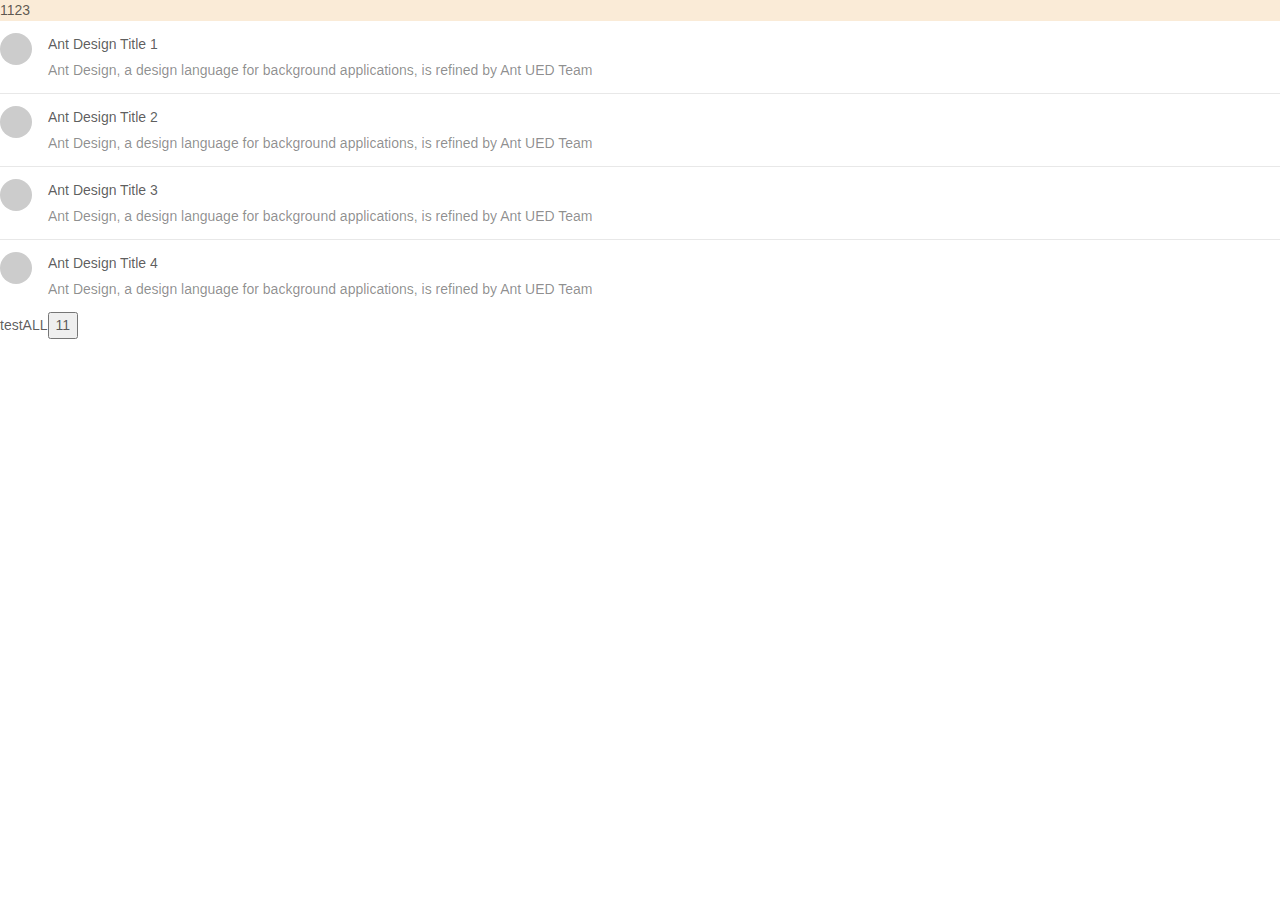
==== index.html @ 48933965 "test" ====
<!doctype html><html lang="en"><head><meta charset="utf-8"><meta name="viewport" content="width=device-width,initial-scale=1,shrink-to-fit=no"><meta name="theme-color" content="#000000"><link rel="manifest" href="/manifest.json"><link rel="shortcut icon" href="/favicon.ico"><title>React App</title><link href="/static/css/main.332f586c.css" rel="stylesheet"></head><body><noscript>You need to enable JavaScript to run this app.</noscript><div id="root"></div><script type="text/javascript" src="/static/js/main.25bb0b72.js"></script></body></html>
---- static/css/main.332f586c.css ----
body{margin:0;padding:0;font-family:sans-serif}@font-face{font-family:Chinese Quote;src:local("PingFang SC"),local("SimSun");unicode-range:u+2018,u+2019,u+201c,u+201d}body,html{width:100%;height:100%}input::-ms-clear,input::-ms-reveal{display:none}*,:after,:before{-webkit-box-sizing:border-box;box-sizing:border-box}html{font-family:sans-serif;line-height:1.15;-webkit-text-size-adjust:100%;-ms-text-size-adjust:100%;-ms-overflow-style:scrollbar;-webkit-tap-highlight-color:rgba(0,0,0,0)}@-ms-viewport{width:device-width}article,aside,dialog,figcaption,figure,footer,header,hgroup,main,nav,section{display:block}body{margin:0;font-family:Chinese Quote,-apple-system,BlinkMacSystemFont,Segoe UI,PingFang SC,Hiragino Sans GB,Microsoft YaHei,Helvetica Neue,Helvetica,Arial,sans-serif;font-size:14px;font-variant:tabular-nums;line-height:1.5;color:rgba(0,0,0,.65);background-color:#fff}[tabindex="-1"]:focus{outline:none!important}hr{-webkit-box-sizing:content-box;box-sizing:content-box;height:0;overflow:visible}h1,h2,h3,h4,h5,h6{margin-top:0;margin-bottom:.5em;color:rgba(0,0,0,.85);font-weight:500}p{margin-top:0;margin-bottom:1em}abbr[data-original-title],abbr[title]{text-decoration:underline;-webkit-text-decoration:underline dotted;text-decoration:underline dotted;cursor:help;border-bottom:0}address{margin-bottom:1em;font-style:normal;line-height:inherit}input[type=number],input[type=password],input[type=text],textarea{-webkit-appearance:none}dl,ol,ul{margin-top:0;margin-bottom:1em}ol ol,ol ul,ul ol,ul ul{margin-bottom:0}dt{font-weight:500}dd{margin-bottom:.5em;margin-left:0}blockquote{margin:0 0 1em}dfn{font-style:italic}b,strong{font-weight:bolder}small{font-size:80%}sub,sup{position:relative;font-size:75%;line-height:0;vertical-align:baseline}sub{bottom:-.25em}sup{top:-.5em}a{color:#1890ff;background-color:transparent;text-decoration:none;outline:none;cursor:pointer;-webkit-transition:color .3s;-o-transition:color .3s;transition:color .3s;-webkit-text-decoration-skip:objects}a:focus{text-decoration:underline;-webkit-text-decoration-skip:ink;text-decoration-skip:ink}a:hover{color:#40a9ff}a:active{color:#096dd9}a:active,a:hover{outline:0;text-decoration:none}a[disabled]{color:rgba(0,0,0,.25);cursor:not-allowed;pointer-events:none}code,kbd,pre,samp{font-family:SFMono-Regular,Consolas,Liberation Mono,Menlo,Courier,monospace;font-size:1em}pre{margin-top:0;margin-bottom:1em;overflow:auto}figure{margin:0 0 1em}img{vertical-align:middle;border-style:none}svg:not(:root){overflow:hidden}[role=button],a,area,button,input:not([type=range]),label,select,summary,textarea{-ms-touch-action:manipulation;touch-action:manipulation}table{border-collapse:collapse}caption{padding-top:.75em;padding-bottom:.3em;color:rgba(0,0,0,.45);text-align:left;caption-side:bottom}th{text-align:inherit}button,input,optgroup,select,textarea{margin:0;font-family:inherit;font-size:inherit;line-height:inherit;color:inherit}button,input{overflow:visible}button,select{text-transform:none}[type=reset],[type=submit],button,html [type=button]{-webkit-appearance:button}[type=button]::-moz-focus-inner,[type=reset]::-moz-focus-inner,[type=submit]::-moz-focus-inner,button::-moz-focus-inner{padding:0;border-style:none}input[type=checkbox],input[type=radio]{-webkit-box-sizing:border-box;box-sizing:border-box;padding:0}input[type=date],input[type=datetime-local],input[type=month],input[type=time]{-webkit-appearance:listbox}textarea{overflow:auto;resize:vertical}fieldset{min-width:0;padding:0;margin:0;border:0}legend{display:block;width:100%;max-width:100%;padding:0;margin-bottom:.5em;font-size:1.5em;line-height:inherit;color:inherit;white-space:normal}progress{vertical-align:baseline}[type=number]::-webkit-inner-spin-button,[type=number]::-webkit-outer-spin-button{height:auto}[type=search]{outline-offset:-2px;-webkit-appearance:none}[type=search]::-webkit-search-cancel-button,[type=search]::-webkit-search-decoration{-webkit-appearance:none}::-webkit-file-upload-button{font:inherit;-webkit-appearance:button}output{display:inline-block}summary{display:list-item}template{display:none}[hidden]{display:none!important}mark{padding:.2em;background-color:#feffe6}::-moz-selection{background:#1890ff;color:#fff}::selection{background:#1890ff;color:#fff}.clearfix{zoom:1}.clearfix:after,.clearfix:before{content:"";display:table}.clearfix:after{clear:both}.anticon{display:inline-block;font-style:normal;vertical-align:-.125em;text-align:center;text-transform:none;line-height:1;text-rendering:optimizeLegibility;-webkit-font-smoothing:antialiased;-moz-osx-font-smoothing:grayscale}.anticon svg{display:block}.anticon:before{display:none}.anticon .anticon-icon{display:block}.anticon-spin,.anticon-spin:before{display:inline-block;-webkit-animation:loadingCircle 1s infinite linear;animation:loadingCircle 1s infinite linear}.fade-appear,.fade-enter,.fade-leave{-webkit-animation-duration:.2s;animation-duration:.2s;-webkit-animation-fill-mode:both;animation-fill-mode:both;-webkit-animation-play-state:paused;animation-play-state:paused}.fade-appear.fade-appear-active,.fade-enter.fade-enter-active{-webkit-animation-name:antFadeIn;animation-name:antFadeIn;-webkit-animation-play-state:running;animation-play-state:running}.fade-leave.fade-leave-active{-webkit-animation-name:antFadeOut;animation-name:antFadeOut;-webkit-animation-play-state:running;animation-play-state:running;pointer-events:none}.fade-appear,.fade-enter{opacity:0}.fade-appear,.fade-enter,.fade-leave{-webkit-animation-timing-function:linear;animation-timing-function:linear}@-webkit-keyframes antFadeIn{0%{opacity:0}to{opacity:1}}@keyframes antFadeIn{0%{opacity:0}to{opacity:1}}@-webkit-keyframes antFadeOut{0%{opacity:1}to{opacity:0}}@keyframes antFadeOut{0%{opacity:1}to{opacity:0}}.move-up-appear,.move-up-enter,.move-up-leave{-webkit-animation-duration:.2s;animation-duration:.2s;-webkit-animation-fill-mode:both;animation-fill-mode:both;-webkit-animation-play-state:paused;animation-play-state:paused}.move-up-appear.move-up-appear-active,.move-up-enter.move-up-enter-active{-webkit-animation-name:antMoveUpIn;animation-name:antMoveUpIn;-webkit-animation-play-state:running;animation-play-state:running}.move-up-leave.move-up-leave-active{-webkit-animation-name:antMoveUpOut;animation-name:antMoveUpOut;-webkit-animation-play-state:running;animation-play-state:running;pointer-events:none}.move-up-appear,.move-up-enter{opacity:0;-webkit-animation-timing-function:cubic-bezier(.08,.82,.17,1);animation-timing-function:cubic-bezier(.08,.82,.17,1)}.move-up-leave{-webkit-animation-timing-function:cubic-bezier(.6,.04,.98,.34);animation-timing-function:cubic-bezier(.6,.04,.98,.34)}.move-down-appear,.move-down-enter,.move-down-leave{-webkit-animation-duration:.2s;animation-duration:.2s;-webkit-animation-fill-mode:both;animation-fill-mode:both;-webkit-animation-play-state:paused;animation-play-state:paused}.move-down-appear.move-down-appear-active,.move-down-enter.move-down-enter-active{-webkit-animation-name:antMoveDownIn;animation-name:antMoveDownIn;-webkit-animation-play-state:running;animation-play-state:running}.move-down-leave.move-down-leave-active{-webkit-animation-name:antMoveDownOut;animation-name:antMoveDownOut;-webkit-animation-play-state:running;animation-play-state:running;pointer-events:none}.move-down-appear,.move-down-enter{opacity:0;-webkit-animation-timing-function:cubic-bezier(.08,.82,.17,1);animation-timing-function:cubic-bezier(.08,.82,.17,1)}.move-down-leave{-webkit-animation-timing-function:cubic-bezier(.6,.04,.98,.34);animation-timing-function:cubic-bezier(.6,.04,.98,.34)}.move-left-appear,.move-left-enter,.move-left-leave{-webkit-animation-duration:.2s;animation-duration:.2s;-webkit-animation-fill-mode:both;animation-fill-mode:both;-webkit-animation-play-state:paused;animation-play-state:paused}.move-left-appear.move-left-appear-active,.move-left-enter.move-left-enter-active{-webkit-animation-name:antMoveLeftIn;animation-name:antMoveLeftIn;-webkit-animation-play-state:running;animation-play-state:running}.move-left-leave.move-left-leave-active{-webkit-animation-name:antMoveLeftOut;animation-name:antMoveLeftOut;-webkit-animation-play-state:running;animation-play-state:running;pointer-events:none}.move-left-appear,.move-left-enter{opacity:0;-webkit-animation-timing-function:cubic-bezier(.08,.82,.17,1);animation-timing-function:cubic-bezier(.08,.82,.17,1)}.move-left-leave{-webkit-animation-timing-function:cubic-bezier(.6,.04,.98,.34);animation-timing-function:cubic-bezier(.6,.04,.98,.34)}.move-right-appear,.move-right-enter,.move-right-leave{-webkit-animation-duration:.2s;animation-duration:.2s;-webkit-animation-fill-mode:both;animation-fill-mode:both;-webkit-animation-play-state:paused;animation-play-state:paused}.move-right-appear.move-right-appear-active,.move-right-enter.move-right-enter-active{-webkit-animation-name:antMoveRightIn;animation-name:antMoveRightIn;-webkit-animation-play-state:running;animation-play-state:running}.move-right-leave.move-right-leave-active{-webkit-animation-name:antMoveRightOut;animation-name:antMoveRightOut;-webkit-animation-play-state:running;animation-play-state:running;pointer-events:none}.move-right-appear,.move-right-enter{opacity:0;-webkit-animation-timing-function:cubic-bezier(.08,.82,.17,1);animation-timing-function:cubic-bezier(.08,.82,.17,1)}.move-right-leave{-webkit-animation-timing-function:cubic-bezier(.6,.04,.98,.34);animation-timing-function:cubic-bezier(.6,.04,.98,.34)}@-webkit-keyframes antMoveDownIn{0%{-webkit-transform-origin:0 0;transform-origin:0 0;-webkit-transform:translateY(100%);transform:translateY(100%);opacity:0}to{-webkit-transform-origin:0 0;transform-origin:0 0;-webkit-transform:translateY(0);transform:translateY(0);opacity:1}}@keyframes antMoveDownIn{0%{-webkit-transform-origin:0 0;transform-origin:0 0;-webkit-transform:translateY(100%);transform:translateY(100%);opacity:0}to{-webkit-transform-origin:0 0;transform-origin:0 0;-webkit-transform:translateY(0);transform:translateY(0);opacity:1}}@-webkit-keyframes antMoveDownOut{0%{-webkit-transform-origin:0 0;transform-origin:0 0;-webkit-transform:translateY(0);transform:translateY(0);opacity:1}to{-webkit-transform-origin:0 0;transform-origin:0 0;-webkit-transform:translateY(100%);transform:translateY(100%);opacity:0}}@keyframes antMoveDownOut{0%{-webkit-transform-origin:0 0;transform-origin:0 0;-webkit-transform:translateY(0);transform:translateY(0);opacity:1}to{-webkit-transform-origin:0 0;transform-origin:0 0;-webkit-transform:translateY(100%);transform:translateY(100%);opacity:0}}@-webkit-keyframes antMoveLeftIn{0%{-webkit-transform-origin:0 0;transform-origin:0 0;-webkit-transform:translateX(-100%);transform:translateX(-100%);opacity:0}to{-webkit-transform-origin:0 0;transform-origin:0 0;-webkit-transform:translateX(0);transform:translateX(0);opacity:1}}@keyframes antMoveLeftIn{0%{-webkit-transform-origin:0 0;transform-origin:0 0;-webkit-transform:translateX(-100%);transform:translateX(-100%);opacity:0}to{-webkit-transform-origin:0 0;transform-origin:0 0;-webkit-transform:translateX(0);transform:translateX(0);opacity:1}}@-webkit-keyframes antMoveLeftOut{0%{-webkit-transform-origin:0 0;transform-origin:0 0;-webkit-transform:translateX(0);transform:translateX(0);opacity:1}to{-webkit-transform-origin:0 0;transform-origin:0 0;-webkit-transform:translateX(-100%);transform:translateX(-100%);opacity:0}}@keyframes antMoveLeftOut{0%{-webkit-transform-origin:0 0;transform-origin:0 0;-webkit-transform:translateX(0);transform:translateX(0);opacity:1}to{-webkit-transform-origin:0 0;transform-origin:0 0;-webkit-transform:translateX(-100%);transform:translateX(-100%);opacity:0}}@-webkit-keyframes antMoveRightIn{0%{opacity:0;-webkit-transform-origin:0 0;transform-origin:0 0;-webkit-transform:translateX(100%);transform:translateX(100%)}to{opacity:1;-webkit-transform-origin:0 0;transform-origin:0 0;-webkit-transform:translateX(0);transform:translateX(0)}}@keyframes antMoveRightIn{0%{opacity:0;-webkit-transform-origin:0 0;transform-origin:0 0;-webkit-transform:translateX(100%);transform:translateX(100%)}to{opacity:1;-webkit-transform-origin:0 0;transform-origin:0 0;-webkit-transform:translateX(0);transform:translateX(0)}}@-webkit-keyframes antMoveRightOut{0%{-webkit-transform-origin:0 0;transform-origin:0 0;-webkit-transform:translateX(0);transform:translateX(0);opacity:1}to{-webkit-transform-origin:0 0;transform-origin:0 0;-webkit-transform:translateX(100%);transform:translateX(100%);opacity:0}}@keyframes antMoveRightOut{0%{-webkit-transform-origin:0 0;transform-origin:0 0;-webkit-transform:translateX(0);transform:translateX(0);opacity:1}to{-webkit-transform-origin:0 0;transform-origin:0 0;-webkit-transform:translateX(100%);transform:translateX(100%);opacity:0}}@-webkit-keyframes antMoveUpIn{0%{-webkit-transform-origin:0 0;transform-origin:0 0;-webkit-transform:translateY(-100%);transform:translateY(-100%);opacity:0}to{-webkit-transform-origin:0 0;transform-origin:0 0;-webkit-transform:translateY(0);transform:translateY(0);opacity:1}}@keyframes antMoveUpIn{0%{-webkit-transform-origin:0 0;transform-origin:0 0;-webkit-transform:translateY(-100%);transform:translateY(-100%);opacity:0}to{-webkit-transform-origin:0 0;transform-origin:0 0;-webkit-transform:translateY(0);transform:translateY(0);opacity:1}}@-webkit-keyframes antMoveUpOut{0%{-webkit-transform-origin:0 0;transform-origin:0 0;-webkit-transform:translateY(0);transform:translateY(0);opacity:1}to{-webkit-transform-origin:0 0;transform-origin:0 0;-webkit-transform:translateY(-100%);transform:translateY(-100%);opacity:0}}@keyframes antMoveUpOut{0%{-webkit-transform-origin:0 0;transform-origin:0 0;-webkit-transform:translateY(0);transform:translateY(0);opacity:1}to{-webkit-transform-origin:0 0;transform-origin:0 0;-webkit-transform:translateY(-100%);transform:translateY(-100%);opacity:0}}@-webkit-keyframes loadingCircle{to{-webkit-transform:rotate(1turn);transform:rotate(1turn)}}@keyframes loadingCircle{to{-webkit-transform:rotate(1turn);transform:rotate(1turn)}}[ant-click-animating-without-extra-node],[ant-click-animating]{position:relative}.ant-click-animating-node,[ant-click-animating-without-extra-node]:after{content:"";position:absolute;top:-1px;left:-1px;bottom:-1px;right:-1px;border-radius:inherit;border:0 solid #1890ff;opacity:.2;-webkit-animation:fadeEffect 2s cubic-bezier(.08,.82,.17,1),waveEffect .4s cubic-bezier(.08,.82,.17,1);animation:fadeEffect 2s cubic-bezier(.08,.82,.17,1),waveEffect .4s cubic-bezier(.08,.82,.17,1);-webkit-animation-fill-mode:forwards;animation-fill-mode:forwards;display:block;pointer-events:none}@-webkit-keyframes waveEffect{to{top:-6px;left:-6px;bottom:-6px;right:-6px;border-width:6px}}@keyframes waveEffect{to{top:-6px;left:-6px;bottom:-6px;right:-6px;border-width:6px}}@-webkit-keyframes fadeEffect{to{opacity:0}}@keyframes fadeEffect{to{opacity:0}}.slide-up-appear,.slide-up-enter,.slide-up-leave{-webkit-animation-duration:.2s;animation-duration:.2s;-webkit-animation-fill-mode:both;animation-fill-mode:both;-webkit-animation-play-state:paused;animation-play-state:paused}.slide-up-appear.slide-up-appear-active,.slide-up-enter.slide-up-enter-active{-webkit-animation-name:antSlideUpIn;animation-name:antSlideUpIn;-webkit-animation-play-state:running;animation-play-state:running}.slide-up-leave.slide-up-leave-active{-webkit-animation-name:antSlideUpOut;animation-name:antSlideUpOut;-webkit-animation-play-state:running;animation-play-state:running;pointer-events:none}.slide-up-appear,.slide-up-enter{opacity:0;-webkit-animation-timing-function:cubic-bezier(.23,1,.32,1);animation-timing-function:cubic-bezier(.23,1,.32,1)}.slide-up-leave{-webkit-animation-timing-function:cubic-bezier(.755,.05,.855,.06);animation-timing-function:cubic-bezier(.755,.05,.855,.06)}.slide-down-appear,.slide-down-enter,.slide-down-leave{-webkit-animation-duration:.2s;animation-duration:.2s;-webkit-animation-fill-mode:both;animation-fill-mode:both;-webkit-animation-play-state:paused;animation-play-state:paused}.slide-down-appear.slide-down-appear-active,.slide-down-enter.slide-down-enter-active{-webkit-animation-name:antSlideDownIn;animation-name:antSlideDownIn;-webkit-animation-play-state:running;animation-play-state:running}.slide-down-leave.slide-down-leave-active{-webkit-animation-name:antSlideDownOut;animation-name:antSlideDownOut;-webkit-animation-play-state:running;animation-play-state:running;pointer-events:none}.slide-down-appear,.slide-down-enter{opacity:0;-webkit-animation-timing-function:cubic-bezier(.23,1,.32,1);animation-timing-function:cubic-bezier(.23,1,.32,1)}.slide-down-leave{-webkit-animation-timing-function:cubic-bezier(.755,.05,.855,.06);animation-timing-function:cubic-bezier(.755,.05,.855,.06)}.slide-left-appear,.slide-left-enter,.slide-left-leave{-webkit-animation-duration:.2s;animation-duration:.2s;-webkit-animation-fill-mode:both;animation-fill-mode:both;-webkit-animation-play-state:paused;animation-play-state:paused}.slide-left-appear.slide-left-appear-active,.slide-left-enter.slide-left-enter-active{-webkit-animation-name:antSlideLeftIn;animation-name:antSlideLeftIn;-webkit-animation-play-state:running;animation-play-state:running}.slide-left-leave.slide-left-leave-active{-webkit-animation-name:antSlideLeftOut;animation-name:antSlideLeftOut;-webkit-animation-play-state:running;animation-play-state:running;pointer-events:none}.slide-left-appear,.slide-left-enter{opacity:0;-webkit-animation-timing-function:cubic-bezier(.23,1,.32,1);animation-timing-function:cubic-bezier(.23,1,.32,1)}.slide-left-leave{-webkit-animation-timing-function:cubic-bezier(.755,.05,.855,.06);animation-timing-function:cubic-bezier(.755,.05,.855,.06)}.slide-right-appear,.slide-right-enter,.slide-right-leave{-webkit-animation-duration:.2s;animation-duration:.2s;-webkit-animation-fill-mode:both;animation-fill-mode:both;-webkit-animation-play-state:paused;animation-play-state:paused}.slide-right-appear.slide-right-appear-active,.slide-right-enter.slide-right-enter-active{-webkit-animation-name:antSlideRightIn;animation-name:antSlideRightIn;-webkit-animation-play-state:running;animation-play-state:running}.slide-right-leave.slide-right-leave-active{-webkit-animation-name:antSlideRightOut;animation-name:antSlideRightOut;-webkit-animation-play-state:running;animation-play-state:running;pointer-events:none}.slide-right-appear,.slide-right-enter{opacity:0;-webkit-animation-timing-function:cubic-bezier(.23,1,.32,1);animation-timing-function:cubic-bezier(.23,1,.32,1)}.slide-right-leave{-webkit-animation-timing-function:cubic-bezier(.755,.05,.855,.06);animation-timing-function:cubic-bezier(.755,.05,.855,.06)}@-webkit-keyframes antSlideUpIn{0%{opacity:0;-webkit-transform-origin:0 0;transform-origin:0 0;-webkit-transform:scaleY(.8);transform:scaleY(.8)}to{opacity:1;-webkit-transform-origin:0 0;transform-origin:0 0;-webkit-transform:scaleY(1);transform:scaleY(1)}}@keyframes antSlideUpIn{0%{opacity:0;-webkit-transform-origin:0 0;transform-origin:0 0;-webkit-transform:scaleY(.8);transform:scaleY(.8)}to{opacity:1;-webkit-transform-origin:0 0;transform-origin:0 0;-webkit-transform:scaleY(1);transform:scaleY(1)}}@-webkit-keyframes antSlideUpOut{0%{opacity:1;-webkit-transform-origin:0 0;transform-origin:0 0;-webkit-transform:scaleY(1);transform:scaleY(1)}to{opacity:0;-webkit-transform-origin:0 0;transform-origin:0 0;-webkit-transform:scaleY(.8);transform:scaleY(.8)}}@keyframes antSlideUpOut{0%{opacity:1;-webkit-transform-origin:0 0;transform-origin:0 0;-webkit-transform:scaleY(1);transform:scaleY(1)}to{opacity:0;-webkit-transform-origin:0 0;transform-origin:0 0;-webkit-transform:scaleY(.8);transform:scaleY(.8)}}@-webkit-keyframes antSlideDownIn{0%{opacity:0;-webkit-transform-origin:100% 100%;transform-origin:100% 100%;-webkit-transform:scaleY(.8);transform:scaleY(.8)}to{opacity:1;-webkit-transform-origin:100% 100%;transform-origin:100% 100%;-webkit-transform:scaleY(1);transform:scaleY(1)}}@keyframes antSlideDownIn{0%{opacity:0;-webkit-transform-origin:100% 100%;transform-origin:100% 100%;-webkit-transform:scaleY(.8);transform:scaleY(.8)}to{opacity:1;-webkit-transform-origin:100% 100%;transform-origin:100% 100%;-webkit-transform:scaleY(1);transform:scaleY(1)}}@-webkit-keyframes antSlideDownOut{0%{opacity:1;-webkit-transform-origin:100% 100%;transform-origin:100% 100%;-webkit-transform:scaleY(1);transform:scaleY(1)}to{opacity:0;-webkit-transform-origin:100% 100%;transform-origin:100% 100%;-webkit-transform:scaleY(.8);transform:scaleY(.8)}}@keyframes antSlideDownOut{0%{opacity:1;-webkit-transform-origin:100% 100%;transform-origin:100% 100%;-webkit-transform:scaleY(1);transform:scaleY(1)}to{opacity:0;-webkit-transform-origin:100% 100%;transform-origin:100% 100%;-webkit-transform:scaleY(.8);transform:scaleY(.8)}}@-webkit-keyframes antSlideLeftIn{0%{opacity:0;-webkit-transform-origin:0 0;transform-origin:0 0;-webkit-transform:scaleX(.8);transform:scaleX(.8)}to{opacity:1;-webkit-transform-origin:0 0;transform-origin:0 0;-webkit-transform:scaleX(1);transform:scaleX(1)}}@keyframes antSlideLeftIn{0%{opacity:0;-webkit-transform-origin:0 0;transform-origin:0 0;-webkit-transform:scaleX(.8);transform:scaleX(.8)}to{opacity:1;-webkit-transform-origin:0 0;transform-origin:0 0;-webkit-transform:scaleX(1);transform:scaleX(1)}}@-webkit-keyframes antSlideLeftOut{0%{opacity:1;-webkit-transform-origin:0 0;transform-origin:0 0;-webkit-transform:scaleX(1);transform:scaleX(1)}to{opacity:0;-webkit-transform-origin:0 0;transform-origin:0 0;-webkit-transform:scaleX(.8);transform:scaleX(.8)}}@keyframes antSlideLeftOut{0%{opacity:1;-webkit-transform-origin:0 0;transform-origin:0 0;-webkit-transform:scaleX(1);transform:scaleX(1)}to{opacity:0;-webkit-transform-origin:0 0;transform-origin:0 0;-webkit-transform:scaleX(.8);transform:scaleX(.8)}}@-webkit-keyframes antSlideRightIn{0%{opacity:0;-webkit-transform-origin:100% 0;transform-origin:100% 0;-webkit-transform:scaleX(.8);transform:scaleX(.8)}to{opacity:1;-webkit-transform-origin:100% 0;transform-origin:100% 0;-webkit-transform:scaleX(1);transform:scaleX(1)}}@keyframes antSlideRightIn{0%{opacity:0;-webkit-transform-origin:100% 0;transform-origin:100% 0;-webkit-transform:scaleX(.8);transform:scaleX(.8)}to{opacity:1;-webkit-transform-origin:100% 0;transform-origin:100% 0;-webkit-transform:scaleX(1);transform:scaleX(1)}}@-webkit-keyframes antSlideRightOut{0%{opacity:1;-webkit-transform-origin:100% 0;transform-origin:100% 0;-webkit-transform:scaleX(1);transform:scaleX(1)}to{opacity:0;-webkit-transform-origin:100% 0;transform-origin:100% 0;-webkit-transform:scaleX(.8);transform:scaleX(.8)}}@keyframes antSlideRightOut{0%{opacity:1;-webkit-transform-origin:100% 0;transform-origin:100% 0;-webkit-transform:scaleX(1);transform:scaleX(1)}to{opacity:0;-webkit-transform-origin:100% 0;transform-origin:100% 0;-webkit-transform:scaleX(.8);transform:scaleX(.8)}}.swing-appear,.swing-enter{-webkit-animation-duration:.2s;animation-duration:.2s;-webkit-animation-fill-mode:both;animation-fill-mode:both;-webkit-animation-play-state:paused;animation-play-state:paused}.swing-appear.swing-appear-active,.swing-enter.swing-enter-active{-webkit-animation-name:antSwingIn;animation-name:antSwingIn;-webkit-animation-play-state:running;animation-play-state:running}@-webkit-keyframes antSwingIn{0%,to{-webkit-transform:translateX(0);transform:translateX(0)}20%{-webkit-transform:translateX(-10px);transform:translateX(-10px)}40%{-webkit-transform:translateX(10px);transform:translateX(10px)}60%{-webkit-transform:translateX(-5px);transform:translateX(-5px)}80%{-webkit-transform:translateX(5px);transform:translateX(5px)}}@keyframes antSwingIn{0%,to{-webkit-transform:translateX(0);transform:translateX(0)}20%{-webkit-transform:translateX(-10px);transform:translateX(-10px)}40%{-webkit-transform:translateX(10px);transform:translateX(10px)}60%{-webkit-transform:translateX(-5px);transform:translateX(-5px)}80%{-webkit-transform:translateX(5px);transform:translateX(5px)}}.zoom-appear,.zoom-enter,.zoom-leave{-webkit-animation-duration:.2s;animation-duration:.2s;-webkit-animation-fill-mode:both;animation-fill-mode:both;-webkit-animation-play-state:paused;animation-play-state:paused}.zoom-appear.zoom-appear-active,.zoom-enter.zoom-enter-active{-webkit-animation-name:antZoomIn;animation-name:antZoomIn;-webkit-animation-play-state:running;animation-play-state:running}.zoom-leave.zoom-leave-active{-webkit-animation-name:antZoomOut;animation-name:antZoomOut;-webkit-animation-play-state:running;animation-play-state:running;pointer-events:none}.zoom-appear,.zoom-enter{-webkit-transform:scale(0);-ms-transform:scale(0);transform:scale(0);-webkit-animation-timing-function:cubic-bezier(.08,.82,.17,1);animation-timing-function:cubic-bezier(.08,.82,.17,1)}.zoom-leave{-webkit-animation-timing-function:cubic-bezier(.78,.14,.15,.86);animation-timing-function:cubic-bezier(.78,.14,.15,.86)}.zoom-big-appear,.zoom-big-enter,.zoom-big-leave{-webkit-animation-duration:.2s;animation-duration:.2s;-webkit-animation-fill-mode:both;animation-fill-mode:both;-webkit-animation-play-state:paused;animation-play-state:paused}.zoom-big-appear.zoom-big-appear-active,.zoom-big-enter.zoom-big-enter-active{-webkit-animation-name:antZoomBigIn;animation-name:antZoomBigIn;-webkit-animation-play-state:running;animation-play-state:running}.zoom-big-leave.zoom-big-leave-active{-webkit-animation-name:antZoomBigOut;animation-name:antZoomBigOut;-webkit-animation-play-state:running;animation-play-state:running;pointer-events:none}.zoom-big-appear,.zoom-big-enter{-webkit-transform:scale(0);-ms-transform:scale(0);transform:scale(0);-webkit-animation-timing-function:cubic-bezier(.08,.82,.17,1);animation-timing-function:cubic-bezier(.08,.82,.17,1)}.zoom-big-leave{-webkit-animation-timing-function:cubic-bezier(.78,.14,.15,.86);animation-timing-function:cubic-bezier(.78,.14,.15,.86)}.zoom-big-fast-appear,.zoom-big-fast-enter,.zoom-big-fast-leave{-webkit-animation-duration:.1s;animation-duration:.1s;-webkit-animation-fill-mode:both;animation-fill-mode:both;-webkit-animation-play-state:paused;animation-play-state:paused}.zoom-big-fast-appear.zoom-big-fast-appear-active,.zoom-big-fast-enter.zoom-big-fast-enter-active{-webkit-animation-name:antZoomBigIn;animation-name:antZoomBigIn;-webkit-animation-play-state:running;animation-play-state:running}.zoom-big-fast-leave.zoom-big-fast-leave-active{-webkit-animation-name:antZoomBigOut;animation-name:antZoomBigOut;-webkit-animation-play-state:running;animation-play-state:running;pointer-events:none}.zoom-big-fast-appear,.zoom-big-fast-enter{-webkit-transform:scale(0);-ms-transform:scale(0);transform:scale(0);-webkit-animation-timing-function:cubic-bezier(.08,.82,.17,1);animation-timing-function:cubic-bezier(.08,.82,.17,1)}.zoom-big-fast-leave{-webkit-animation-timing-function:cubic-bezier(.78,.14,.15,.86);animation-timing-function:cubic-bezier(.78,.14,.15,.86)}.zoom-up-appear,.zoom-up-enter,.zoom-up-leave{-webkit-animation-duration:.2s;animation-duration:.2s;-webkit-animation-fill-mode:both;animation-fill-mode:both;-webkit-animation-play-state:paused;animation-play-state:paused}.zoom-up-appear.zoom-up-appear-active,.zoom-up-enter.zoom-up-enter-active{-webkit-animation-name:antZoomUpIn;animation-name:antZoomUpIn;-webkit-animation-play-state:running;animation-play-state:running}.zoom-up-leave.zoom-up-leave-active{-webkit-animation-name:antZoomUpOut;animation-name:antZoomUpOut;-webkit-animation-play-state:running;animation-play-state:running;pointer-events:none}.zoom-up-appear,.zoom-up-enter{-webkit-transform:scale(0);-ms-transform:scale(0);transform:scale(0);-webkit-animation-timing-function:cubic-bezier(.08,.82,.17,1);animation-timing-function:cubic-bezier(.08,.82,.17,1)}.zoom-up-leave{-webkit-animation-timing-function:cubic-bezier(.78,.14,.15,.86);animation-timing-function:cubic-bezier(.78,.14,.15,.86)}.zoom-down-appear,.zoom-down-enter,.zoom-down-leave{-webkit-animation-duration:.2s;animation-duration:.2s;-webkit-animation-fill-mode:both;animation-fill-mode:both;-webkit-animation-play-state:paused;animation-play-state:paused}.zoom-down-appear.zoom-down-appear-active,.zoom-down-enter.zoom-down-enter-active{-webkit-animation-name:antZoomDownIn;animation-name:antZoomDownIn;-webkit-animation-play-state:running;animation-play-state:running}.zoom-down-leave.zoom-down-leave-active{-webkit-animation-name:antZoomDownOut;animation-name:antZoomDownOut;-webkit-animation-play-state:running;animation-play-state:running;pointer-events:none}.zoom-down-appear,.zoom-down-enter{-webkit-transform:scale(0);-ms-transform:scale(0);transform:scale(0);-webkit-animation-timing-function:cubic-bezier(.08,.82,.17,1);animation-timing-function:cubic-bezier(.08,.82,.17,1)}.zoom-down-leave{-webkit-animation-timing-function:cubic-bezier(.78,.14,.15,.86);animation-timing-function:cubic-bezier(.78,.14,.15,.86)}.zoom-left-appear,.zoom-left-enter,.zoom-left-leave{-webkit-animation-duration:.2s;animation-duration:.2s;-webkit-animation-fill-mode:both;animation-fill-mode:both;-webkit-animation-play-state:paused;animation-play-state:paused}.zoom-left-appear.zoom-left-appear-active,.zoom-left-enter.zoom-left-enter-active{-webkit-animation-name:antZoomLeftIn;animation-name:antZoomLeftIn;-webkit-animation-play-state:running;animation-play-state:running}.zoom-left-leave.zoom-left-leave-active{-webkit-animation-name:antZoomLeftOut;animation-name:antZoomLeftOut;-webkit-animation-play-state:running;animation-play-state:running;pointer-events:none}.zoom-left-appear,.zoom-left-enter{-webkit-transform:scale(0);-ms-transform:scale(0);transform:scale(0);-webkit-animation-timing-function:cubic-bezier(.08,.82,.17,1);animation-timing-function:cubic-bezier(.08,.82,.17,1)}.zoom-left-leave{-webkit-animation-timing-function:cubic-bezier(.78,.14,.15,.86);animation-timing-function:cubic-bezier(.78,.14,.15,.86)}.zoom-right-appear,.zoom-right-enter,.zoom-right-leave{-webkit-animation-duration:.2s;animation-duration:.2s;-webkit-animation-fill-mode:both;animation-fill-mode:both;-webkit-animation-play-state:paused;animation-play-state:paused}.zoom-right-appear.zoom-right-appear-active,.zoom-right-enter.zoom-right-enter-active{-webkit-animation-name:antZoomRightIn;animation-name:antZoomRightIn;-webkit-animation-play-state:running;animation-play-state:running}.zoom-right-leave.zoom-right-leave-active{-webkit-animation-name:antZoomRightOut;animation-name:antZoomRightOut;-webkit-animation-play-state:running;animation-play-state:running;pointer-events:none}.zoom-right-appear,.zoom-right-enter{-webkit-transform:scale(0);-ms-transform:scale(0);transform:scale(0);-webkit-animation-timing-function:cubic-bezier(.08,.82,.17,1);animation-timing-function:cubic-bezier(.08,.82,.17,1)}.zoom-right-leave{-webkit-animation-timing-function:cubic-bezier(.78,.14,.15,.86);animation-timing-function:cubic-bezier(.78,.14,.15,.86)}@-webkit-keyframes antZoomIn{0%{opacity:0;-webkit-transform:scale(.2);transform:scale(.2)}to{opacity:1;-webkit-transform:scale(1);transform:scale(1)}}@keyframes antZoomIn{0%{opacity:0;-webkit-transform:scale(.2);transform:scale(.2)}to{opacity:1;-webkit-transform:scale(1);transform:scale(1)}}@-webkit-keyframes antZoomOut{0%{-webkit-transform:scale(1);transform:scale(1)}to{opacity:0;-webkit-transform:scale(.2);transform:scale(.2)}}@keyframes antZoomOut{0%{-webkit-transform:scale(1);transform:scale(1)}to{opacity:0;-webkit-transform:scale(.2);transform:scale(.2)}}@-webkit-keyframes antZoomBigIn{0%{opacity:0;-webkit-transform:scale(.8);transform:scale(.8)}to{-webkit-transform:scale(1);transform:scale(1)}}@keyframes antZoomBigIn{0%{opacity:0;-webkit-transform:scale(.8);transform:scale(.8)}to{-webkit-transform:scale(1);transform:scale(1)}}@-webkit-keyframes antZoomBigOut{0%{-webkit-transform:scale(1);transform:scale(1)}to{opacity:0;-webkit-transform:scale(.8);transform:scale(.8)}}@keyframes antZoomBigOut{0%{-webkit-transform:scale(1);transform:scale(1)}to{opacity:0;-webkit-transform:scale(.8);transform:scale(.8)}}@-webkit-keyframes antZoomUpIn{0%{opacity:0;-webkit-transform-origin:50% 0;transform-origin:50% 0;-webkit-transform:scale(.8);transform:scale(.8)}to{-webkit-transform-origin:50% 0;transform-origin:50% 0;-webkit-transform:scale(1);transform:scale(1)}}@keyframes antZoomUpIn{0%{opacity:0;-webkit-transform-origin:50% 0;transform-origin:50% 0;-webkit-transform:scale(.8);transform:scale(.8)}to{-webkit-transform-origin:50% 0;transform-origin:50% 0;-webkit-transform:scale(1);transform:scale(1)}}@-webkit-keyframes antZoomUpOut{0%{-webkit-transform-origin:50% 0;transform-origin:50% 0;-webkit-transform:scale(1);transform:scale(1)}to{opacity:0;-webkit-transform-origin:50% 0;transform-origin:50% 0;-webkit-transform:scale(.8);transform:scale(.8)}}@keyframes antZoomUpOut{0%{-webkit-transform-origin:50% 0;transform-origin:50% 0;-webkit-transform:scale(1);transform:scale(1)}to{opacity:0;-webkit-transform-origin:50% 0;transform-origin:50% 0;-webkit-transform:scale(.8);transform:scale(.8)}}@-webkit-keyframes antZoomLeftIn{0%{opacity:0;-webkit-transform-origin:0 50%;transform-origin:0 50%;-webkit-transform:scale(.8);transform:scale(.8)}to{-webkit-transform-origin:0 50%;transform-origin:0 50%;-webkit-transform:scale(1);transform:scale(1)}}@keyframes antZoomLeftIn{0%{opacity:0;-webkit-transform-origin:0 50%;transform-origin:0 50%;-webkit-transform:scale(.8);transform:scale(.8)}to{-webkit-transform-origin:0 50%;transform-origin:0 50%;-webkit-transform:scale(1);transform:scale(1)}}@-webkit-keyframes antZoomLeftOut{0%{-webkit-transform-origin:0 50%;transform-origin:0 50%;-webkit-transform:scale(1);transform:scale(1)}to{opacity:0;-webkit-transform-origin:0 50%;transform-origin:0 50%;-webkit-transform:scale(.8);transform:scale(.8)}}@keyframes antZoomLeftOut{0%{-webkit-transform-origin:0 50%;transform-origin:0 50%;-webkit-transform:scale(1);transform:scale(1)}to{opacity:0;-webkit-transform-origin:0 50%;transform-origin:0 50%;-webkit-transform:scale(.8);transform:scale(.8)}}@-webkit-keyframes antZoomRightIn{0%{opacity:0;-webkit-transform-origin:100% 50%;transform-origin:100% 50%;-webkit-transform:scale(.8);transform:scale(.8)}to{-webkit-transform-origin:100% 50%;transform-origin:100% 50%;-webkit-transform:scale(1);transform:scale(1)}}@keyframes antZoomRightIn{0%{opacity:0;-webkit-transform-origin:100% 50%;transform-origin:100% 50%;-webkit-transform:scale(.8);transform:scale(.8)}to{-webkit-transform-origin:100% 50%;transform-origin:100% 50%;-webkit-transform:scale(1);transform:scale(1)}}@-webkit-keyframes antZoomRightOut{0%{-webkit-transform-origin:100% 50%;transform-origin:100% 50%;-webkit-transform:scale(1);transform:scale(1)}to{opacity:0;-webkit-transform-origin:100% 50%;transform-origin:100% 50%;-webkit-transform:scale(.8);transform:scale(.8)}}@keyframes antZoomRightOut{0%{-webkit-transform-origin:100% 50%;transform-origin:100% 50%;-webkit-transform:scale(1);transform:scale(1)}to{opacity:0;-webkit-transform-origin:100% 50%;transform-origin:100% 50%;-webkit-transform:scale(.8);transform:scale(.8)}}@-webkit-keyframes antZoomDownIn{0%{opacity:0;-webkit-transform-origin:50% 100%;transform-origin:50% 100%;-webkit-transform:scale(.8);transform:scale(.8)}to{-webkit-transform-origin:50% 100%;transform-origin:50% 100%;-webkit-transform:scale(1);transform:scale(1)}}@keyframes antZoomDownIn{0%{opacity:0;-webkit-transform-origin:50% 100%;transform-origin:50% 100%;-webkit-transform:scale(.8);transform:scale(.8)}to{-webkit-transform-origin:50% 100%;transform-origin:50% 100%;-webkit-transform:scale(1);transform:scale(1)}}@-webkit-keyframes antZoomDownOut{0%{-webkit-transform-origin:50% 100%;transform-origin:50% 100%;-webkit-transform:scale(1);transform:scale(1)}to{opacity:0;-webkit-transform-origin:50% 100%;transform-origin:50% 100%;-webkit-transform:scale(.8);transform:scale(.8)}}@keyframes antZoomDownOut{0%{-webkit-transform-origin:50% 100%;transform-origin:50% 100%;-webkit-transform:scale(1);transform:scale(1)}to{opacity:0;-webkit-transform-origin:50% 100%;transform-origin:50% 100%;-webkit-transform:scale(.8);transform:scale(.8)}}.ant-motion-collapse{overflow:hidden}.ant-motion-collapse-active{-webkit-transition:height .15s cubic-bezier(.645,.045,.355,1),opacity .15s cubic-bezier(.645,.045,.355,1)!important;-o-transition:height .15s cubic-bezier(.645,.045,.355,1),opacity .15s cubic-bezier(.645,.045,.355,1)!important;transition:height .15s cubic-bezier(.645,.045,.355,1),opacity .15s cubic-bezier(.645,.045,.355,1)!important}.ant-list{font-family:Chinese Quote,-apple-system,BlinkMacSystemFont,Segoe UI,PingFang SC,Hiragino Sans GB,Microsoft YaHei,Helvetica Neue,Helvetica,Arial,sans-serif;font-size:14px;font-variant:tabular-nums;line-height:1.5;color:rgba(0,0,0,.65);-webkit-box-sizing:border-box;box-sizing:border-box;margin:0;padding:0;list-style:none;position:relative}.ant-list *{outline:none}.ant-list-pagination{margin-top:24px;text-align:right}.ant-list-more{margin-top:12px;text-align:center}.ant-list-more button{padding-left:32px;padding-right:32px}.ant-list-spin{text-align:center;min-height:40px}.ant-list-empty-text{color:rgba(0,0,0,.45);font-size:14px;padding:16px;text-align:center}.ant-list-item{-ms-flex-align:center;align-items:center;display:-ms-flexbox;display:flex;padding-top:12px;padding-bottom:12px}.ant-list-item-meta{-ms-flex-align:start;align-items:flex-start;display:-ms-flexbox;display:flex;-ms-flex:1;flex:1 1;font-size:0}.ant-list-item-meta-avatar{margin-right:16px}.ant-list-item-meta-content{-ms-flex:1 0;flex:1 0}.ant-list-item-meta-title{color:rgba(0,0,0,.65);margin-bottom:4px;font-size:14px;line-height:22px}.ant-list-item-meta-title>a{color:rgba(0,0,0,.65);-webkit-transition:all .3s;-o-transition:all .3s;transition:all .3s}.ant-list-item-meta-title>a:hover{color:#1890ff}.ant-list-item-meta-description{color:rgba(0,0,0,.45);font-size:14px;line-height:22px}.ant-list-item-content{display:-ms-flexbox;display:flex;-ms-flex:1;flex:1 1;-ms-flex-pack:end;justify-content:flex-end}.ant-list-item-content-single{-ms-flex-pack:start;justify-content:flex-start}.ant-list-item-action{font-size:0;-ms-flex:0 0 auto;flex:0 0 auto;margin-left:48px;padding:0;list-style:none}.ant-list-item-action>li{display:inline-block;color:rgba(0,0,0,.45);cursor:pointer;padding:0 8px;position:relative;font-size:14px;line-height:22px;text-align:center}.ant-list-item-action>li:first-child{padding-left:0}.ant-list-item-action-split{background-color:#e8e8e8;margin-top:-7px;position:absolute;top:50%;right:0;width:1px;height:14px}.ant-list-item-main{display:-ms-flexbox;display:flex;-ms-flex:1;flex:1 1}.ant-list-footer,.ant-list-header{padding-top:12px;padding-bottom:12px}.ant-list-empty{color:rgba(0,0,0,.45);padding:16px 0;font-size:12px;text-align:center}.ant-list-split .ant-list-item{border-bottom:1px solid #e8e8e8}.ant-list-split .ant-list-item:last-child{border-bottom:none}.ant-list-split .ant-list-header{border-bottom:1px solid #e8e8e8}.ant-list-loading .ant-list-spin-nested-loading{min-height:32px}.ant-list-something-after-last-item .ant-spin-container>.ant-list-item:last-child{border-bottom:1px solid #e8e8e8}.ant-list-lg .ant-list-item{padding-top:16px;padding-bottom:16px}.ant-list-sm .ant-list-item{padding-top:8px;padding-bottom:8px}.ant-list-vertical .ant-list-item{display:block}.ant-list-vertical .ant-list-item-extra-wrap{display:-ms-flexbox;display:flex}.ant-list-vertical .ant-list-item-main{display:block;-ms-flex:1;flex:1 1}.ant-list-vertical .ant-list-item-extra{margin-left:58px}.ant-list-vertical .ant-list-item-meta{margin-bottom:16px}.ant-list-vertical .ant-list-item-meta-avatar{display:none}.ant-list-vertical .ant-list-item-meta-title{color:rgba(0,0,0,.85);margin-bottom:12px;font-size:16px;line-height:24px}.ant-list-vertical .ant-list-item-content{display:block;color:rgba(0,0,0,.65);font-size:14px;margin-bottom:16px}.ant-list-vertical .ant-list-item-action{margin-left:auto}.ant-list-vertical .ant-list-item-action>li{padding:0 16px}.ant-list-vertical .ant-list-item-action>li:first-child{padding-left:0}.ant-list-grid .ant-list-item{border-bottom:none;padding-top:0;padding-bottom:0;margin-bottom:16px}.ant-list-grid .ant-list-item-content{display:block;max-width:100%}.ant-list-bordered{border-radius:4px;border:1px solid #d9d9d9}.ant-list-bordered .ant-list-footer,.ant-list-bordered .ant-list-header,.ant-list-bordered .ant-list-item{padding-left:24px;padding-right:24px}.ant-list-bordered .ant-list-item{border-bottom:1px solid #e8e8e8}.ant-list-bordered .ant-list-pagination{margin:16px 24px}.ant-list-bordered.ant-list-sm .ant-list-item{padding-left:16px;padding-right:16px}.ant-list-bordered.ant-list-sm .ant-list-footer,.ant-list-bordered.ant-list-sm .ant-list-header{padding:8px 16px}.ant-list-bordered.ant-list-lg .ant-list-footer,.ant-list-bordered.ant-list-lg .ant-list-header{padding:16px 24px}@media screen and (max-width:768px){.ant-list-item-action,.ant-list-vertical .ant-list-item-extra{margin-left:24px}}@media screen and (max-width:480px){.ant-list-item{-ms-flex-wrap:wrap;flex-wrap:wrap}.ant-list-item-action{margin-left:12px}.ant-list-vertical .ant-list-item-extra-wrap{-ms-flex-wrap:wrap-reverse;flex-wrap:wrap-reverse}.ant-list-vertical .ant-list-item-main{min-width:220px}.ant-list-vertical .ant-list-item-extra{margin-left:0}}.ant-spin{font-family:Chinese Quote,-apple-system,BlinkMacSystemFont,Segoe UI,PingFang SC,Hiragino Sans GB,Microsoft YaHei,Helvetica Neue,Helvetica,Arial,sans-serif;font-size:14px;font-variant:tabular-nums;line-height:1.5;color:rgba(0,0,0,.65);-webkit-box-sizing:border-box;box-sizing:border-box;margin:0;padding:0;list-style:none;color:#1890ff;vertical-align:middle;text-align:center;opacity:0;position:absolute;-webkit-transition:-webkit-transform .3s cubic-bezier(.78,.14,.15,.86);transition:-webkit-transform .3s cubic-bezier(.78,.14,.15,.86);-o-transition:transform .3s cubic-bezier(.78,.14,.15,.86);transition:transform .3s cubic-bezier(.78,.14,.15,.86);transition:transform .3s cubic-bezier(.78,.14,.15,.86),-webkit-transform .3s cubic-bezier(.78,.14,.15,.86);display:none}.ant-spin-spinning{opacity:1;position:static;display:inline-block}.ant-spin-nested-loading{position:relative}.ant-spin-nested-loading>div>.ant-spin{display:block;position:absolute;height:100%;max-height:360px;width:100%;z-index:4}.ant-spin-nested-loading>div>.ant-spin .ant-spin-dot{position:absolute;top:50%;left:50%;margin:-10px}.ant-spin-nested-loading>div>.ant-spin .ant-spin-text{position:absolute;top:50%;width:100%;padding-top:5px;text-shadow:0 1px 2px #fff}.ant-spin-nested-loading>div>.ant-spin.ant-spin-show-text .ant-spin-dot{margin-top:-20px}.ant-spin-nested-loading>div>.ant-spin-sm .ant-spin-dot{margin:-7px}.ant-spin-nested-loading>div>.ant-spin-sm .ant-spin-text{padding-top:2px}.ant-spin-nested-loading>div>.ant-spin-sm.ant-spin-show-text .ant-spin-dot{margin-top:-17px}.ant-spin-nested-loading>div>.ant-spin-lg .ant-spin-dot{margin:-16px}.ant-spin-nested-loading>div>.ant-spin-lg .ant-spin-text{padding-top:11px}.ant-spin-nested-loading>div>.ant-spin-lg.ant-spin-show-text .ant-spin-dot{margin-top:-26px}.ant-spin-container{position:relative;-webkit-transition:opacity .3s;-o-transition:opacity .3s;transition:opacity .3s;zoom:1}.ant-spin-container:after,.ant-spin-container:before{content:"";display:table}.ant-spin-container:after{clear:both}.ant-spin-blur{pointer-events:none;user-select:none;overflow:hidden;opacity:.5;-webkit-filter:blur(.5px);filter:blur(.5px);filter:progid\:DXImageTransform\.Microsoft\.Blur(PixelRadius\=1,MakeShadow\=false)}.ant-spin-blur:after{content:"";position:absolute;left:0;right:0;top:0;bottom:0;background:#fff;opacity:.3;-webkit-transition:all .3s;-o-transition:all .3s;transition:all .3s;z-index:10}.ant-spin-tip{color:rgba(0,0,0,.45)}.ant-spin-dot{position:relative;display:inline-block;font-size:20px;width:20px;height:20px}.ant-spin-dot i{width:9px;height:9px;border-radius:100%;background-color:#1890ff;-webkit-transform:scale(.75);-ms-transform:scale(.75);transform:scale(.75);display:block;position:absolute;opacity:.3;-webkit-animation:antSpinMove 1s infinite linear alternate;animation:antSpinMove 1s infinite linear alternate;-webkit-transform-origin:50% 50%;-ms-transform-origin:50% 50%;transform-origin:50% 50%}.ant-spin-dot i:first-child{left:0;top:0}.ant-spin-dot i:nth-child(2){right:0;top:0;-webkit-animation-delay:.4s;animation-delay:.4s}.ant-spin-dot i:nth-child(3){right:0;bottom:0;-webkit-animation-delay:.8s;animation-delay:.8s}.ant-spin-dot i:nth-child(4){left:0;bottom:0;-webkit-animation-delay:1.2s;animation-delay:1.2s}.ant-spin-dot-spin{-webkit-transform:rotate(45deg);-ms-transform:rotate(45deg);transform:rotate(45deg);-webkit-animation:antRotate 1.2s infinite linear;animation:antRotate 1.2s infinite linear}.ant-spin-sm .ant-spin-dot{font-size:14px;width:14px;height:14px}.ant-spin-sm .ant-spin-dot i{width:6px;height:6px}.ant-spin-lg .ant-spin-dot{font-size:32px;width:32px;height:32px}.ant-spin-lg .ant-spin-dot i{width:14px;height:14px}.ant-spin.ant-spin-show-text .ant-spin-text{display:block}@media (-ms-high-contrast:active),(-ms-high-contrast:none){.ant-spin-blur{background:#fff;opacity:.5}}@-webkit-keyframes antSpinMove{to{opacity:1}}@keyframes antSpinMove{to{opacity:1}}@-webkit-keyframes antRotate{to{-webkit-transform:rotate(405deg);transform:rotate(405deg)}}@keyframes antRotate{to{-webkit-transform:rotate(405deg);transform:rotate(405deg)}}.ant-pagination{font-family:Chinese Quote,-apple-system,BlinkMacSystemFont,Segoe UI,PingFang SC,Hiragino Sans GB,Microsoft YaHei,Helvetica Neue,Helvetica,Arial,sans-serif;font-size:14px;font-variant:tabular-nums;line-height:1.5;color:rgba(0,0,0,.65);-webkit-box-sizing:border-box;box-sizing:border-box}.ant-pagination,.ant-pagination ol,.ant-pagination ul{margin:0;padding:0;list-style:none}.ant-pagination:after{content:" ";display:block;height:0;clear:both;overflow:hidden;visibility:hidden}.ant-pagination-item,.ant-pagination-total-text{display:inline-block;vertical-align:middle;height:32px;line-height:30px;margin-right:8px}.ant-pagination-item{cursor:pointer;border-radius:4px;-webkit-user-select:none;-moz-user-select:none;-ms-user-select:none;user-select:none;min-width:32px;text-align:center;list-style:none;border:1px solid #d9d9d9;background-color:#fff;font-family:Arial;outline:0}.ant-pagination-item a{text-decoration:none;color:rgba(0,0,0,.65);-webkit-transition:none;-o-transition:none;transition:none;margin:0 6px}.ant-pagination-item:focus,.ant-pagination-item:hover{-webkit-transition:all .3s;-o-transition:all .3s;transition:all .3s;border-color:#1890ff}.ant-pagination-item:focus a,.ant-pagination-item:hover a{color:#1890ff}.ant-pagination-item-active{border-color:#1890ff;font-weight:500}.ant-pagination-item-active a{color:#1890ff}.ant-pagination-item-active:focus,.ant-pagination-item-active:hover{border-color:#40a9ff}.ant-pagination-item-active:focus a,.ant-pagination-item-active:hover a{color:#40a9ff}.ant-pagination-jump-next,.ant-pagination-jump-prev{outline:0}.ant-pagination-jump-next .ant-pagination-item-container,.ant-pagination-jump-prev .ant-pagination-item-container{position:relative}.ant-pagination-jump-next .ant-pagination-item-container .ant-pagination-item-link-icon,.ant-pagination-jump-prev .ant-pagination-item-container .ant-pagination-item-link-icon{display:inline-block;font-size:12px;font-size:12px\9;-webkit-transform:scale(1) rotate(0deg);-ms-transform:scale(1) rotate(0deg);transform:scale(1) rotate(0deg);color:#1890ff;letter-spacing:-1px;opacity:0;-webkit-transition:all .2s;-o-transition:all .2s;transition:all .2s}:root .ant-pagination-jump-next .ant-pagination-item-container .ant-pagination-item-link-icon,:root .ant-pagination-jump-prev .ant-pagination-item-container .ant-pagination-item-link-icon{font-size:12px}.ant-pagination-jump-next .ant-pagination-item-container .ant-pagination-item-link-icon-svg,.ant-pagination-jump-prev .ant-pagination-item-container .ant-pagination-item-link-icon-svg{top:0;right:0;bottom:0;left:0;margin:auto}.ant-pagination-jump-next .ant-pagination-item-container .ant-pagination-item-ellipsis,.ant-pagination-jump-prev .ant-pagination-item-container .ant-pagination-item-ellipsis{position:absolute;display:block;letter-spacing:2px;color:rgba(0,0,0,.25);text-align:center;opacity:1;-webkit-transition:all .2s;-o-transition:all .2s;transition:all .2s;top:0;right:0;bottom:0;left:0;margin:auto}.ant-pagination-jump-next:focus .ant-pagination-item-link-icon,.ant-pagination-jump-next:hover .ant-pagination-item-link-icon,.ant-pagination-jump-prev:focus .ant-pagination-item-link-icon,.ant-pagination-jump-prev:hover .ant-pagination-item-link-icon{opacity:1}.ant-pagination-jump-next:focus .ant-pagination-item-ellipsis,.ant-pagination-jump-next:hover .ant-pagination-item-ellipsis,.ant-pagination-jump-prev:focus .ant-pagination-item-ellipsis,.ant-pagination-jump-prev:hover .ant-pagination-item-ellipsis{opacity:0}.ant-pagination-jump-next,.ant-pagination-jump-prev,.ant-pagination-prev{margin-right:8px}.ant-pagination-jump-next,.ant-pagination-jump-prev,.ant-pagination-next,.ant-pagination-prev{font-family:Arial;cursor:pointer;color:rgba(0,0,0,.65);border-radius:4px;list-style:none;min-width:32px;height:32px;line-height:32px;text-align:center;-webkit-transition:all .3s;-o-transition:all .3s;transition:all .3s;display:inline-block;vertical-align:middle}.ant-pagination-next,.ant-pagination-prev{outline:0}.ant-pagination-next a,.ant-pagination-prev a{color:rgba(0,0,0,.65);-webkit-user-select:none;-moz-user-select:none;-ms-user-select:none;user-select:none}.ant-pagination-next:hover a,.ant-pagination-prev:hover a{border-color:#40a9ff}.ant-pagination-next .ant-pagination-item-link,.ant-pagination-prev .ant-pagination-item-link{border:1px solid #d9d9d9;background-color:#fff;border-radius:4px;outline:none;display:block;-webkit-transition:all .3s;-o-transition:all .3s;transition:all .3s;font-size:12px;height:100%;text-align:center}.ant-pagination-next:focus .ant-pagination-item-link,.ant-pagination-next:hover .ant-pagination-item-link,.ant-pagination-prev:focus .ant-pagination-item-link,.ant-pagination-prev:hover .ant-pagination-item-link{border-color:#1890ff;color:#1890ff}.ant-pagination-disabled,.ant-pagination-disabled:focus,.ant-pagination-disabled:hover{cursor:not-allowed}.ant-pagination-disabled .ant-pagination-item-link,.ant-pagination-disabled:focus .ant-pagination-item-link,.ant-pagination-disabled:focus a,.ant-pagination-disabled:hover .ant-pagination-item-link,.ant-pagination-disabled:hover a,.ant-pagination-disabled a{border-color:#d9d9d9;color:rgba(0,0,0,.25);cursor:not-allowed}.ant-pagination-slash{margin:0 10px 0 5px}.ant-pagination-options{display:inline-block;vertical-align:middle;margin-left:16px}.ant-pagination-options-size-changer.ant-select{display:inline-block;margin-right:8px}.ant-pagination-options-quick-jumper{display:inline-block;vertical-align:top;height:32px;line-height:32px}.ant-pagination-options-quick-jumper input{position:relative;display:inline-block;padding:4px 11px;width:100%;height:32px;font-size:14px;line-height:1.5;color:rgba(0,0,0,.65);background-color:#fff;background-image:none;border:1px solid #d9d9d9;border-radius:4px;-webkit-transition:all .3s;-o-transition:all .3s;transition:all .3s;margin:0 8px;width:50px}.ant-pagination-options-quick-jumper input::-moz-placeholder{color:#bfbfbf;opacity:1}.ant-pagination-options-quick-jumper input:-ms-input-placeholder{color:#bfbfbf}.ant-pagination-options-quick-jumper input::-webkit-input-placeholder{color:#bfbfbf}.ant-pagination-options-quick-jumper input:focus,.ant-pagination-options-quick-jumper input:hover{border-color:#40a9ff;border-right-width:1px!important}.ant-pagination-options-quick-jumper input:focus{outline:0;-webkit-box-shadow:0 0 0 2px rgba(24,144,255,.2);box-shadow:0 0 0 2px rgba(24,144,255,.2)}.ant-pagination-options-quick-jumper input-disabled{background-color:#f5f5f5;opacity:1;cursor:not-allowed;color:rgba(0,0,0,.25)}.ant-pagination-options-quick-jumper input-disabled:hover{border-color:#e6d8d8;border-right-width:1px!important}textarea.ant-pagination-options-quick-jumper input{max-width:100%;height:auto;vertical-align:bottom;-webkit-transition:all .3s,height 0s;-o-transition:all .3s,height 0s;transition:all .3s,height 0s;min-height:32px}.ant-pagination-options-quick-jumper input-lg{padding:6px 11px;height:40px;font-size:16px}.ant-pagination-options-quick-jumper input-sm{padding:1px 7px;height:24px}.ant-pagination-simple .ant-pagination-next,.ant-pagination-simple .ant-pagination-prev{height:24px;line-height:24px;vertical-align:top}.ant-pagination-simple .ant-pagination-next .ant-pagination-item-link,.ant-pagination-simple .ant-pagination-prev .ant-pagination-item-link{border:0;height:24px}.ant-pagination-simple .ant-pagination-next .ant-pagination-item-link:after,.ant-pagination-simple .ant-pagination-prev .ant-pagination-item-link:after{height:24px;line-height:24px}.ant-pagination-simple .ant-pagination-simple-pager{display:inline-block;margin-right:8px;height:24px}.ant-pagination-simple .ant-pagination-simple-pager input{margin-right:8px;-webkit-box-sizing:border-box;box-sizing:border-box;background-color:#fff;border-radius:4px;border:1px solid #d9d9d9;outline:none;padding:0 6px;height:100%;text-align:center;-webkit-transition:border-color .3s;-o-transition:border-color .3s;transition:border-color .3s}.ant-pagination-simple .ant-pagination-simple-pager input:hover{border-color:#1890ff}.ant-pagination.mini .ant-pagination-simple-pager,.ant-pagination.mini .ant-pagination-total-text{height:24px;line-height:24px}.ant-pagination.mini .ant-pagination-item{margin:0;min-width:24px;height:24px;line-height:22px}.ant-pagination.mini .ant-pagination-item:not(.ant-pagination-item-active){background:transparent;border-color:transparent}.ant-pagination.mini .ant-pagination-next,.ant-pagination.mini .ant-pagination-prev{margin:0;min-width:24px;height:24px;line-height:24px}.ant-pagination.mini .ant-pagination-next .ant-pagination-item-link,.ant-pagination.mini .ant-pagination-prev .ant-pagination-item-link{border-color:transparent;background:transparent}.ant-pagination.mini .ant-pagination-next .ant-pagination-item-link:after,.ant-pagination.mini .ant-pagination-prev .ant-pagination-item-link:after{height:24px;line-height:24px}.ant-pagination.mini .ant-pagination-jump-next,.ant-pagination.mini .ant-pagination-jump-prev{height:24px;line-height:24px;margin-right:0}.ant-pagination.mini .ant-pagination-options{margin-left:2px}.ant-pagination.mini .ant-pagination-options-quick-jumper{height:24px;line-height:24px}.ant-pagination.mini .ant-pagination-options-quick-jumper input{padding:1px 7px;height:24px;width:44px}@media only screen and (max-width:992px){.ant-pagination-item-after-jump-prev,.ant-pagination-item-before-jump-next{display:none}}@media only screen and (max-width:576px){.ant-pagination-options{display:none}}.ant-select{font-family:Chinese Quote,-apple-system,BlinkMacSystemFont,Segoe UI,PingFang SC,Hiragino Sans GB,Microsoft YaHei,Helvetica Neue,Helvetica,Arial,sans-serif;font-size:14px;font-variant:tabular-nums;line-height:1.5;color:rgba(0,0,0,.65);-webkit-box-sizing:border-box;box-sizing:border-box;display:inline-block;position:relative;outline:0}.ant-select,.ant-select ol,.ant-select ul{margin:0;padding:0;list-style:none}.ant-select>ul>li>a{padding:0;background-color:#fff}.ant-select-arrow{display:inline-block;font-style:normal;vertical-align:-.125em;text-align:center;text-transform:none;text-rendering:optimizeLegibility;-webkit-font-smoothing:antialiased;-moz-osx-font-smoothing:grayscale;position:absolute;top:50%;right:11px;line-height:1;margin-top:-6px;-webkit-transform-origin:50% 50%;-ms-transform-origin:50% 50%;transform-origin:50% 50%;color:rgba(0,0,0,.25);font-size:12px}.ant-select-arrow svg{display:block}.ant-select-arrow:before{display:none}.ant-select-arrow .ant-select-arrow-icon{display:block}.ant-select-arrow .ant-select-arrow-icon svg{-webkit-transition:-webkit-transform .3s;transition:-webkit-transform .3s;-o-transition:transform .3s;transition:transform .3s;transition:transform .3s,-webkit-transform .3s}.ant-select-selection{outline:none;-webkit-user-select:none;-moz-user-select:none;-ms-user-select:none;user-select:none;-webkit-box-sizing:border-box;box-sizing:border-box;display:block;background-color:#fff;border-radius:4px;border:1px solid #d9d9d9;border-top-width:1.02px;-webkit-transition:all .3s cubic-bezier(.645,.045,.355,1);-o-transition:all .3s cubic-bezier(.645,.045,.355,1);transition:all .3s cubic-bezier(.645,.045,.355,1)}.ant-select-selection:hover{border-color:#40a9ff;border-right-width:1px!important}.ant-select-focused .ant-select-selection,.ant-select-selection:active,.ant-select-selection:focus{border-color:#40a9ff;outline:0;-webkit-box-shadow:0 0 0 2px rgba(24,144,255,.2);box-shadow:0 0 0 2px rgba(24,144,255,.2);border-right-width:1px!important}.ant-select-selection__clear{display:inline-block;font-style:normal;vertical-align:baseline;text-align:center;text-transform:none;text-rendering:auto;opacity:0;position:absolute;right:11px;z-index:1;background:#fff;top:50%;font-size:12px;color:rgba(0,0,0,.25);width:12px;height:12px;margin-top:-6px;line-height:12px;cursor:pointer;-webkit-transition:color .3s ease,opacity .15s ease;-o-transition:color .3s ease,opacity .15s ease;transition:color .3s ease,opacity .15s ease}.ant-select-selection__clear:before{display:block}.ant-select-selection__clear:hover{color:rgba(0,0,0,.45)}.ant-select-selection:hover .ant-select-selection__clear{opacity:1}.ant-select-selection-selected-value{float:left;overflow:hidden;-o-text-overflow:ellipsis;text-overflow:ellipsis;white-space:nowrap;max-width:100%;padding-right:20px}.ant-select-no-arrow .ant-select-selection-selected-value{padding-right:0}.ant-select-disabled{color:rgba(0,0,0,.25)}.ant-select-disabled .ant-select-selection{background:#f5f5f5;cursor:not-allowed}.ant-select-disabled .ant-select-selection:active,.ant-select-disabled .ant-select-selection:focus,.ant-select-disabled .ant-select-selection:hover{border-color:#d9d9d9;-webkit-box-shadow:none;box-shadow:none}.ant-select-disabled .ant-select-selection__clear{display:none;visibility:hidden;pointer-events:none}.ant-select-disabled .ant-select-selection--multiple .ant-select-selection__choice{background:#f5f5f5;color:#aaa;padding-right:10px}.ant-select-disabled .ant-select-selection--multiple .ant-select-selection__choice__remove{display:none}.ant-select-selection--single{height:32px;position:relative;cursor:pointer}.ant-select-selection__rendered{display:block;margin-left:11px;margin-right:11px;position:relative;line-height:30px}.ant-select-selection__rendered:after{content:".";visibility:hidden;pointer-events:none;display:inline-block;width:0}.ant-select-lg{font-size:16px}.ant-select-lg .ant-select-selection--single{height:40px}.ant-select-lg .ant-select-selection__rendered{line-height:38px}.ant-select-lg .ant-select-selection--multiple{min-height:40px}.ant-select-lg .ant-select-selection--multiple .ant-select-selection__rendered li{height:32px;line-height:32px}.ant-select-lg .ant-select-selection--multiple .ant-select-selection__clear{top:20px}.ant-select-sm .ant-select-selection--single{height:24px}.ant-select-sm .ant-select-selection__rendered{line-height:22px;margin:0 7px}.ant-select-sm .ant-select-selection--multiple{min-height:24px}.ant-select-sm .ant-select-selection--multiple .ant-select-selection__rendered li{height:16px;line-height:14px}.ant-select-sm .ant-select-selection--multiple .ant-select-selection__clear{top:12px}.ant-select-sm .ant-select-arrow,.ant-select-sm .ant-select-selection__clear{right:8px}.ant-select-disabled .ant-select-selection__choice__remove{color:rgba(0,0,0,.25);cursor:default}.ant-select-disabled .ant-select-selection__choice__remove:hover{color:rgba(0,0,0,.25)}.ant-select-search__field__wrap{display:inline-block;position:relative}.ant-select-search__field__placeholder,.ant-select-selection__placeholder{position:absolute;top:50%;left:0;right:9px;color:#bfbfbf;line-height:20px;height:20px;max-width:100%;margin-top:-10px;overflow:hidden;-o-text-overflow:ellipsis;text-overflow:ellipsis;white-space:nowrap;text-align:left}.ant-select-search__field__placeholder{left:12px}.ant-select-search__field__mirror{position:absolute;top:-9999px;left:-9999px;white-space:pre;pointer-events:none}.ant-select-search--inline{position:absolute;height:100%;width:100%}.ant-select-search--inline .ant-select-search__field__wrap{width:100%;height:100%}.ant-select-search--inline .ant-select-search__field{border-width:0;font-size:100%;height:100%;width:100%;background:transparent;outline:0;border-radius:4px;line-height:1}.ant-select-search--inline>i{float:right}.ant-select-selection--multiple{min-height:32px;cursor:text;padding-bottom:3px;zoom:1}.ant-select-selection--multiple:after,.ant-select-selection--multiple:before{content:"";display:table}.ant-select-selection--multiple:after{clear:both}.ant-select-selection--multiple .ant-select-search--inline{float:left;position:static;width:auto;padding:0;max-width:100%}.ant-select-selection--multiple .ant-select-search--inline .ant-select-search__field{max-width:100%;width:.75em}.ant-select-selection--multiple .ant-select-selection__rendered{margin-left:5px;margin-bottom:-3px;height:auto}.ant-select-selection--multiple .ant-select-selection__placeholder{margin-left:6px}.ant-select-selection--multiple .ant-select-selection__rendered>ul>li,.ant-select-selection--multiple>ul>li{margin-top:3px;height:24px;line-height:22px}.ant-select-selection--multiple .ant-select-selection__choice{color:rgba(0,0,0,.65);background-color:#fafafa;border:1px solid #e8e8e8;border-radius:2px;cursor:default;float:left;margin-right:4px;max-width:99%;position:relative;overflow:hidden;-webkit-transition:padding .3s cubic-bezier(.645,.045,.355,1);-o-transition:padding .3s cubic-bezier(.645,.045,.355,1);transition:padding .3s cubic-bezier(.645,.045,.355,1);padding:0 20px 0 10px}.ant-select-selection--multiple .ant-select-selection__choice__disabled{padding:0 10px}.ant-select-selection--multiple .ant-select-selection__choice__content{display:inline-block;white-space:nowrap;overflow:hidden;-o-text-overflow:ellipsis;text-overflow:ellipsis;max-width:100%;-webkit-transition:margin .3s cubic-bezier(.645,.045,.355,1);-o-transition:margin .3s cubic-bezier(.645,.045,.355,1);transition:margin .3s cubic-bezier(.645,.045,.355,1)}.ant-select-selection--multiple .ant-select-selection__choice__remove{font-style:normal;vertical-align:-.125em;text-align:center;text-transform:none;line-height:1;text-rendering:optimizeLegibility;-webkit-font-smoothing:antialiased;-moz-osx-font-smoothing:grayscale;color:rgba(0,0,0,.45);line-height:inherit;cursor:pointer;font-weight:700;-webkit-transition:all .3s;-o-transition:all .3s;transition:all .3s;display:inline-block;font-size:12px;font-size:10px\9;-webkit-transform:scale(.83333333) rotate(0deg);-ms-transform:scale(.83333333) rotate(0deg);transform:scale(.83333333) rotate(0deg);position:absolute;right:4px}.ant-select-selection--multiple .ant-select-selection__choice__remove svg{display:block}.ant-select-selection--multiple .ant-select-selection__choice__remove:before{display:none}.ant-select-selection--multiple .ant-select-selection__choice__remove .ant-select-selection--multiple .ant-select-selection__choice__remove-icon{display:block}:root .ant-select-selection--multiple .ant-select-selection__choice__remove{font-size:12px}.ant-select-selection--multiple .ant-select-selection__choice__remove:hover{color:#404040}.ant-select-selection--multiple .ant-select-selection__clear{top:16px}.ant-select-allow-clear .ant-select-selection--single .ant-select-selection-selected-value{padding-right:16px}.ant-select-allow-clear .ant-select-selection--multiple .ant-select-selection__rendered{margin-right:20px}.ant-select-open .ant-select-arrow-icon svg{-webkit-transform:rotate(180deg);-ms-transform:rotate(180deg);transform:rotate(180deg)}.ant-select-open .ant-select-selection{border-color:#40a9ff;outline:0;-webkit-box-shadow:0 0 0 2px rgba(24,144,255,.2);box-shadow:0 0 0 2px rgba(24,144,255,.2);border-right-width:1px!important}.ant-select-combobox .ant-select-arrow{display:none}.ant-select-combobox .ant-select-search--inline{height:100%;width:100%;float:none}.ant-select-combobox .ant-select-search__field__wrap{width:100%;height:100%}.ant-select-combobox .ant-select-search__field{width:100%;height:100%;position:relative;z-index:1;-webkit-transition:all .3s cubic-bezier(.645,.045,.355,1);-o-transition:all .3s cubic-bezier(.645,.045,.355,1);transition:all .3s cubic-bezier(.645,.045,.355,1);-webkit-box-shadow:none;box-shadow:none}.ant-select-combobox.ant-select-allow-clear .ant-select-selection:hover .ant-select-selection__rendered{margin-right:20px}.ant-select-dropdown{font-family:Chinese Quote,-apple-system,BlinkMacSystemFont,Segoe UI,PingFang SC,Hiragino Sans GB,Microsoft YaHei,Helvetica Neue,Helvetica,Arial,sans-serif;font-variant:tabular-nums;line-height:1.5;color:rgba(0,0,0,.65);margin:0;padding:0;list-style:none;background-color:#fff;-webkit-box-shadow:0 2px 8px rgba(0,0,0,.15);box-shadow:0 2px 8px rgba(0,0,0,.15);border-radius:4px;-webkit-box-sizing:border-box;box-sizing:border-box;z-index:1050;left:-9999px;top:-9999px;position:absolute;outline:none;font-size:14px}.ant-select-dropdown.slide-up-appear.slide-up-appear-active.ant-select-dropdown-placement-bottomLeft,.ant-select-dropdown.slide-up-enter.slide-up-enter-active.ant-select-dropdown-placement-bottomLeft{-webkit-animation-name:antSlideUpIn;animation-name:antSlideUpIn}.ant-select-dropdown.slide-up-appear.slide-up-appear-active.ant-select-dropdown-placement-topLeft,.ant-select-dropdown.slide-up-enter.slide-up-enter-active.ant-select-dropdown-placement-topLeft{-webkit-animation-name:antSlideDownIn;animation-name:antSlideDownIn}.ant-select-dropdown.slide-up-leave.slide-up-leave-active.ant-select-dropdown-placement-bottomLeft{-webkit-animation-name:antSlideUpOut;animation-name:antSlideUpOut}.ant-select-dropdown.slide-up-leave.slide-up-leave-active.ant-select-dropdown-placement-topLeft{-webkit-animation-name:antSlideDownOut;animation-name:antSlideDownOut}.ant-select-dropdown-hidden{display:none}.ant-select-dropdown-menu{outline:none;margin-bottom:0;padding-left:0;list-style:none;max-height:250px;overflow:auto}.ant-select-dropdown-menu-item-group-list{margin:0;padding:0}.ant-select-dropdown-menu-item-group-list>.ant-select-dropdown-menu-item{padding-left:20px}.ant-select-dropdown-menu-item-group-title{color:rgba(0,0,0,.45);padding:0 12px;height:32px;line-height:32px;font-size:12px}.ant-select-dropdown-menu-item-group-list .ant-select-dropdown-menu-item:first-child:not(:last-child),.ant-select-dropdown-menu-item-group:not(:last-child) .ant-select-dropdown-menu-item-group-list .ant-select-dropdown-menu-item:last-child{border-radius:0}.ant-select-dropdown-menu-item{position:relative;display:block;padding:5px 12px;line-height:22px;font-weight:400;color:rgba(0,0,0,.65);white-space:nowrap;cursor:pointer;overflow:hidden;-o-text-overflow:ellipsis;text-overflow:ellipsis;-webkit-transition:background .3s ease;-o-transition:background .3s ease;transition:background .3s ease}.ant-select-dropdown-menu-item:hover{background-color:#e6f7ff}.ant-select-dropdown-menu-item:first-child{border-radius:4px 4px 0 0}.ant-select-dropdown-menu-item:last-child{border-radius:0 0 4px 4px}.ant-select-dropdown-menu-item-disabled{color:rgba(0,0,0,.25);cursor:not-allowed}.ant-select-dropdown-menu-item-disabled:hover{color:rgba(0,0,0,.25);background-color:#fff;cursor:not-allowed}.ant-select-dropdown-menu-item-selected,.ant-select-dropdown-menu-item-selected:hover{background-color:#fafafa;font-weight:600;color:rgba(0,0,0,.65)}.ant-select-dropdown-menu-item-active{background-color:#e6f7ff}.ant-select-dropdown-menu-item-divider{height:1px;margin:1px 0;overflow:hidden;background-color:#e8e8e8;line-height:0}.ant-select-dropdown.ant-select-dropdown--multiple .ant-select-dropdown-menu-item:after{color:transparent;display:inline-block;font-size:12px;font-size:10px\9;-webkit-transform:scale(.83333333) rotate(0deg);-ms-transform:scale(.83333333) rotate(0deg);transform:scale(.83333333) rotate(0deg);-webkit-transition:all .2s ease;-o-transition:all .2s ease;transition:all .2s ease;position:absolute;top:50%;-webkit-transform:translateY(-50%);-ms-transform:translateY(-50%);transform:translateY(-50%);right:12px;font-weight:700;text-shadow:0 .1px 0,.1px 0 0,0 -.1px 0,-.1px 0}:root .ant-select-dropdown.ant-select-dropdown--multiple .ant-select-dropdown-menu-item:after{font-size:12px}.ant-select-dropdown.ant-select-dropdown--multiple .ant-select-dropdown-menu-item:hover:after{color:#ddd}.ant-select-dropdown.ant-select-dropdown--multiple .ant-select-dropdown-menu-item-disabled:after{display:none}.ant-select-dropdown.ant-select-dropdown--multiple .ant-select-dropdown-menu-item-selected:after,.ant-select-dropdown.ant-select-dropdown--multiple .ant-select-dropdown-menu-item-selected:hover:after{color:#1890ff;display:inline-block}.ant-select-dropdown-container-open .ant-select-dropdown,.ant-select-dropdown-open .ant-select-dropdown{display:block}.ant-input{font-family:Chinese Quote,-apple-system,BlinkMacSystemFont,Segoe UI,PingFang SC,Hiragino Sans GB,Microsoft YaHei,Helvetica Neue,Helvetica,Arial,sans-serif;font-variant:tabular-nums;-webkit-box-sizing:border-box;box-sizing:border-box;margin:0;padding:0;list-style:none;position:relative;display:inline-block;padding:4px 11px;width:100%;height:32px;font-size:14px;line-height:1.5;color:rgba(0,0,0,.65);background-color:#fff;background-image:none;border:1px solid #d9d9d9;border-radius:4px;-webkit-transition:all .3s;-o-transition:all .3s;transition:all .3s}.ant-input::-moz-placeholder{color:#bfbfbf;opacity:1}.ant-input:-ms-input-placeholder{color:#bfbfbf}.ant-input::-webkit-input-placeholder{color:#bfbfbf}.ant-input:focus,.ant-input:hover{border-color:#40a9ff;border-right-width:1px!important}.ant-input:focus{outline:0;-webkit-box-shadow:0 0 0 2px rgba(24,144,255,.2);box-shadow:0 0 0 2px rgba(24,144,255,.2)}.ant-input-disabled{background-color:#f5f5f5;opacity:1;cursor:not-allowed;color:rgba(0,0,0,.25)}.ant-input-disabled:hover{border-color:#e6d8d8;border-right-width:1px!important}textarea.ant-input{max-width:100%;height:auto;vertical-align:bottom;-webkit-transition:all .3s,height 0s;-o-transition:all .3s,height 0s;transition:all .3s,height 0s;min-height:32px}.ant-input-lg{padding:6px 11px;height:40px;font-size:16px}.ant-input-sm{padding:1px 7px;height:24px}.ant-input-group{font-family:Chinese Quote,-apple-system,BlinkMacSystemFont,Segoe UI,PingFang SC,Hiragino Sans GB,Microsoft YaHei,Helvetica Neue,Helvetica,Arial,sans-serif;font-size:14px;font-variant:tabular-nums;line-height:1.5;color:rgba(0,0,0,.65);-webkit-box-sizing:border-box;box-sizing:border-box;margin:0;padding:0;list-style:none;position:relative;display:table;border-collapse:separate;border-spacing:0;width:100%}.ant-input-group[class*=col-]{float:none;padding-left:0;padding-right:0}.ant-input-group>[class*=col-]{padding-right:8px}.ant-input-group>[class*=col-]:last-child{padding-right:0}.ant-input-group-addon,.ant-input-group-wrap,.ant-input-group>.ant-input{display:table-cell}.ant-input-group-addon:not(:first-child):not(:last-child),.ant-input-group-wrap:not(:first-child):not(:last-child),.ant-input-group>.ant-input:not(:first-child):not(:last-child){border-radius:0}.ant-input-group-addon,.ant-input-group-wrap{width:1px;white-space:nowrap;vertical-align:middle}.ant-input-group-wrap>*{display:block!important}.ant-input-group .ant-input{float:left;width:100%;margin-bottom:0}.ant-input-group .ant-input:focus,.ant-input-group .ant-input:hover{z-index:1;border-right-width:1px}.ant-input-group-addon{padding:0 11px;font-size:14px;font-weight:400;line-height:1;color:rgba(0,0,0,.65);text-align:center;background-color:#fafafa;border:1px solid #d9d9d9;border-radius:4px;position:relative;-webkit-transition:all .3s;-o-transition:all .3s;transition:all .3s}.ant-input-group-addon .ant-select{margin:-5px -11px}.ant-input-group-addon .ant-select .ant-select-selection{background-color:inherit;margin:-1px;border:1px solid transparent;-webkit-box-shadow:none;box-shadow:none}.ant-input-group-addon .ant-select-focused .ant-select-selection,.ant-input-group-addon .ant-select-open .ant-select-selection{color:#1890ff}.ant-input-group-addon>i:only-child:after{position:absolute;content:"";top:0;left:0;right:0;bottom:0}.ant-input-group-addon:first-child,.ant-input-group-addon:first-child .ant-select .ant-select-selection,.ant-input-group>.ant-input:first-child,.ant-input-group>.ant-input:first-child .ant-select .ant-select-selection{border-bottom-right-radius:0;border-top-right-radius:0}.ant-input-group>.ant-input-affix-wrapper:not(:first-child) .ant-input{border-bottom-left-radius:0;border-top-left-radius:0}.ant-input-group>.ant-input-affix-wrapper:not(:last-child) .ant-input{border-bottom-right-radius:0;border-top-right-radius:0}.ant-input-group-addon:first-child{border-right:0}.ant-input-group-addon:last-child{border-left:0}.ant-input-group-addon:last-child,.ant-input-group-addon:last-child .ant-select .ant-select-selection,.ant-input-group>.ant-input:last-child,.ant-input-group>.ant-input:last-child .ant-select .ant-select-selection{border-bottom-left-radius:0;border-top-left-radius:0}.ant-input-group-lg .ant-input,.ant-input-group-lg>.ant-input-group-addon{padding:6px 11px;height:40px;font-size:16px}.ant-input-group-sm .ant-input,.ant-input-group-sm>.ant-input-group-addon{padding:1px 7px;height:24px}.ant-input-group-lg .ant-select-selection--single{height:40px}.ant-input-group-sm .ant-select-selection--single{height:24px}.ant-input-group .ant-input-affix-wrapper{display:table-cell;width:100%;float:left}.ant-input-group.ant-input-group-compact{display:block;zoom:1}.ant-input-group.ant-input-group-compact:after,.ant-input-group.ant-input-group-compact:before{content:"";display:table}.ant-input-group.ant-input-group-compact:after{clear:both}.ant-input-group.ant-input-group-compact>*{border-radius:0;border-right-width:0;vertical-align:top;float:none;display:inline-block}.ant-input-group.ant-input-group-compact>span:not(:last-child)>.ant-input{border-right-width:0}.ant-input-group.ant-input-group-compact .ant-input{float:none}.ant-input-group.ant-input-group-compact>.ant-calendar-picker .ant-input,.ant-input-group.ant-input-group-compact>.ant-cascader-picker .ant-input,.ant-input-group.ant-input-group-compact>.ant-mention-wrapper .ant-mention-editor,.ant-input-group.ant-input-group-compact>.ant-select-auto-complete .ant-input,.ant-input-group.ant-input-group-compact>.ant-select>.ant-select-selection,.ant-input-group.ant-input-group-compact>.ant-time-picker .ant-time-picker-input{border-radius:0;border-right-width:0}.ant-input-group.ant-input-group-compact>.ant-calendar-picker:first-child .ant-input,.ant-input-group.ant-input-group-compact>.ant-cascader-picker:first-child .ant-input,.ant-input-group.ant-input-group-compact>.ant-mention-wrapper:first-child .ant-mention-editor,.ant-input-group.ant-input-group-compact>.ant-select-auto-complete:first-child .ant-input,.ant-input-group.ant-input-group-compact>.ant-select:first-child>.ant-select-selection,.ant-input-group.ant-input-group-compact>.ant-time-picker:first-child .ant-time-picker-input,.ant-input-group.ant-input-group-compact>:first-child{border-top-left-radius:4px;border-bottom-left-radius:4px}.ant-input-group.ant-input-group-compact>.ant-calendar-picker:last-child .ant-input,.ant-input-group.ant-input-group-compact>.ant-cascader-picker:last-child .ant-input,.ant-input-group.ant-input-group-compact>.ant-mention-wrapper:last-child .ant-mention-editor,.ant-input-group.ant-input-group-compact>.ant-select-auto-complete:last-child .ant-input,.ant-input-group.ant-input-group-compact>.ant-select:last-child>.ant-select-selection,.ant-input-group.ant-input-group-compact>.ant-time-picker:last-child .ant-time-picker-input,.ant-input-group.ant-input-group-compact>:last-child{border-top-right-radius:4px;border-bottom-right-radius:4px;border-right-width:1px}.ant-input-group-wrapper{display:inline-block;vertical-align:top;width:100%}.ant-input-affix-wrapper{font-family:Chinese Quote,-apple-system,BlinkMacSystemFont,Segoe UI,PingFang SC,Hiragino Sans GB,Microsoft YaHei,Helvetica Neue,Helvetica,Arial,sans-serif;font-size:14px;font-variant:tabular-nums;line-height:1.5;color:rgba(0,0,0,.65);-webkit-box-sizing:border-box;box-sizing:border-box;margin:0;padding:0;list-style:none;position:relative;display:inline-block;width:100%}.ant-input-affix-wrapper:hover .ant-input:not(.ant-input-disabled){border-color:#40a9ff;border-right-width:1px!important}.ant-input-affix-wrapper .ant-input{position:static}.ant-input-affix-wrapper .ant-input-prefix,.ant-input-affix-wrapper .ant-input-suffix{position:absolute;top:50%;-webkit-transform:translateY(-50%);-ms-transform:translateY(-50%);transform:translateY(-50%);line-height:0;color:rgba(0,0,0,.65)}.ant-input-affix-wrapper .ant-input-prefix :not(.anticon),.ant-input-affix-wrapper .ant-input-suffix :not(.anticon){line-height:1.5}.ant-input-affix-wrapper .ant-input-prefix{left:12px}.ant-input-affix-wrapper .ant-input-suffix{right:12px}.ant-input-affix-wrapper .ant-input:not(:first-child){padding-left:30px}.ant-input-affix-wrapper .ant-input:not(:last-child){padding-right:30px}.ant-input-affix-wrapper .ant-input{min-height:100%}.ant-input-search-icon{color:rgba(0,0,0,.45);cursor:pointer;-webkit-transition:all .3s;-o-transition:all .3s;transition:all .3s}.ant-input-search-icon:hover{color:#333}.ant-input-search:not(.ant-input-search-small)>.ant-input-suffix{right:12px}.ant-input-search>.ant-input-suffix>.ant-input-search-button{border-top-left-radius:0;border-bottom-left-radius:0}.ant-input-search>.ant-input-suffix>.ant-input-search-button>.anticon-search{font-size:16px}.ant-input-search.ant-input-search-enter-button>.ant-input{padding-right:46px}.ant-input-search.ant-input-search-enter-button>.ant-input-suffix{right:0}.ant-btn{line-height:1.5;display:inline-block;font-weight:400;text-align:center;-ms-touch-action:manipulation;touch-action:manipulation;cursor:pointer;background-image:none;border:1px solid transparent;white-space:nowrap;padding:0 15px;font-size:14px;border-radius:4px;height:32px;-webkit-user-select:none;-moz-user-select:none;-ms-user-select:none;user-select:none;-webkit-transition:all .3s cubic-bezier(.645,.045,.355,1);-o-transition:all .3s cubic-bezier(.645,.045,.355,1);transition:all .3s cubic-bezier(.645,.045,.355,1);position:relative;color:rgba(0,0,0,.65);background-color:#fff;border-color:#d9d9d9}.ant-btn>.anticon{line-height:1}.ant-btn,.ant-btn:active,.ant-btn:focus{outline:0}.ant-btn:not([disabled]):hover{text-decoration:none}.ant-btn:not([disabled]):active{outline:0;-webkit-transition:none;-o-transition:none;transition:none}.ant-btn.disabled,.ant-btn[disabled]{cursor:not-allowed}.ant-btn.disabled>*,.ant-btn[disabled]>*{pointer-events:none}.ant-btn-lg{padding:0 15px;font-size:16px;border-radius:4px;height:40px}.ant-btn-sm{padding:0 7px;font-size:14px;border-radius:4px;height:24px}.ant-btn>a:only-child{color:currentColor}.ant-btn>a:only-child:after{content:"";position:absolute;top:0;left:0;bottom:0;right:0;background:transparent}.ant-btn:focus,.ant-btn:hover{color:#40a9ff;background-color:#fff;border-color:#40a9ff}.ant-btn:focus>a:only-child,.ant-btn:hover>a:only-child{color:currentColor}.ant-btn:focus>a:only-child:after,.ant-btn:hover>a:only-child:after{content:"";position:absolute;top:0;left:0;bottom:0;right:0;background:transparent}.ant-btn.active,.ant-btn:active{color:#096dd9;background-color:#fff;border-color:#096dd9}.ant-btn.active>a:only-child,.ant-btn:active>a:only-child{color:currentColor}.ant-btn.active>a:only-child:after,.ant-btn:active>a:only-child:after{content:"";position:absolute;top:0;left:0;bottom:0;right:0;background:transparent}.ant-btn.disabled,.ant-btn.disabled.active,.ant-btn.disabled:active,.ant-btn.disabled:focus,.ant-btn.disabled:hover,.ant-btn[disabled],.ant-btn[disabled].active,.ant-btn[disabled]:active,.ant-btn[disabled]:focus,.ant-btn[disabled]:hover{color:rgba(0,0,0,.25);background-color:#f5f5f5;border-color:#d9d9d9}.ant-btn.disabled.active>a:only-child,.ant-btn.disabled:active>a:only-child,.ant-btn.disabled:focus>a:only-child,.ant-btn.disabled:hover>a:only-child,.ant-btn.disabled>a:only-child,.ant-btn[disabled].active>a:only-child,.ant-btn[disabled]:active>a:only-child,.ant-btn[disabled]:focus>a:only-child,.ant-btn[disabled]:hover>a:only-child,.ant-btn[disabled]>a:only-child{color:currentColor}.ant-btn.disabled.active>a:only-child:after,.ant-btn.disabled:active>a:only-child:after,.ant-btn.disabled:focus>a:only-child:after,.ant-btn.disabled:hover>a:only-child:after,.ant-btn.disabled>a:only-child:after,.ant-btn[disabled].active>a:only-child:after,.ant-btn[disabled]:active>a:only-child:after,.ant-btn[disabled]:focus>a:only-child:after,.ant-btn[disabled]:hover>a:only-child:after,.ant-btn[disabled]>a:only-child:after{content:"";position:absolute;top:0;left:0;bottom:0;right:0;background:transparent}.ant-btn.active,.ant-btn:active,.ant-btn:focus,.ant-btn:hover{background:#fff;text-decoration:none}.ant-btn>i,.ant-btn>span{pointer-events:none}.ant-btn-primary{color:#fff;background-color:#1890ff;border-color:#1890ff}.ant-btn-primary>a:only-child{color:currentColor}.ant-btn-primary>a:only-child:after{content:"";position:absolute;top:0;left:0;bottom:0;right:0;background:transparent}.ant-btn-primary:focus,.ant-btn-primary:hover{color:#fff;background-color:#40a9ff;border-color:#40a9ff}.ant-btn-primary:focus>a:only-child,.ant-btn-primary:hover>a:only-child{color:currentColor}.ant-btn-primary:focus>a:only-child:after,.ant-btn-primary:hover>a:only-child:after{content:"";position:absolute;top:0;left:0;bottom:0;right:0;background:transparent}.ant-btn-primary.active,.ant-btn-primary:active{color:#fff;background-color:#096dd9;border-color:#096dd9}.ant-btn-primary.active>a:only-child,.ant-btn-primary:active>a:only-child{color:currentColor}.ant-btn-primary.active>a:only-child:after,.ant-btn-primary:active>a:only-child:after{content:"";position:absolute;top:0;left:0;bottom:0;right:0;background:transparent}.ant-btn-primary.disabled,.ant-btn-primary.disabled.active,.ant-btn-primary.disabled:active,.ant-btn-primary.disabled:focus,.ant-btn-primary.disabled:hover,.ant-btn-primary[disabled],.ant-btn-primary[disabled].active,.ant-btn-primary[disabled]:active,.ant-btn-primary[disabled]:focus,.ant-btn-primary[disabled]:hover{color:rgba(0,0,0,.25);background-color:#f5f5f5;border-color:#d9d9d9}.ant-btn-primary.disabled.active>a:only-child,.ant-btn-primary.disabled:active>a:only-child,.ant-btn-primary.disabled:focus>a:only-child,.ant-btn-primary.disabled:hover>a:only-child,.ant-btn-primary.disabled>a:only-child,.ant-btn-primary[disabled].active>a:only-child,.ant-btn-primary[disabled]:active>a:only-child,.ant-btn-primary[disabled]:focus>a:only-child,.ant-btn-primary[disabled]:hover>a:only-child,.ant-btn-primary[disabled]>a:only-child{color:currentColor}.ant-btn-primary.disabled.active>a:only-child:after,.ant-btn-primary.disabled:active>a:only-child:after,.ant-btn-primary.disabled:focus>a:only-child:after,.ant-btn-primary.disabled:hover>a:only-child:after,.ant-btn-primary.disabled>a:only-child:after,.ant-btn-primary[disabled].active>a:only-child:after,.ant-btn-primary[disabled]:active>a:only-child:after,.ant-btn-primary[disabled]:focus>a:only-child:after,.ant-btn-primary[disabled]:hover>a:only-child:after,.ant-btn-primary[disabled]>a:only-child:after{content:"";position:absolute;top:0;left:0;bottom:0;right:0;background:transparent}.ant-btn-group .ant-btn-primary:not(:first-child):not(:last-child){border-right-color:#40a9ff;border-left-color:#40a9ff}.ant-btn-group .ant-btn-primary:not(:first-child):not(:last-child):disabled{border-color:#d9d9d9}.ant-btn-group .ant-btn-primary:first-child:not(:last-child){border-right-color:#40a9ff}.ant-btn-group .ant-btn-primary:first-child:not(:last-child)[disabled]{border-right-color:#d9d9d9}.ant-btn-group .ant-btn-primary+.ant-btn-primary,.ant-btn-group .ant-btn-primary:last-child:not(:first-child){border-left-color:#40a9ff}.ant-btn-group .ant-btn-primary+.ant-btn-primary[disabled],.ant-btn-group .ant-btn-primary:last-child:not(:first-child)[disabled]{border-left-color:#d9d9d9}.ant-btn-ghost{color:rgba(0,0,0,.65);background-color:transparent;border-color:#d9d9d9}.ant-btn-ghost>a:only-child{color:currentColor}.ant-btn-ghost>a:only-child:after{content:"";position:absolute;top:0;left:0;bottom:0;right:0;background:transparent}.ant-btn-ghost:focus,.ant-btn-ghost:hover{color:#40a9ff;background-color:transparent;border-color:#40a9ff}.ant-btn-ghost:focus>a:only-child,.ant-btn-ghost:hover>a:only-child{color:currentColor}.ant-btn-ghost:focus>a:only-child:after,.ant-btn-ghost:hover>a:only-child:after{content:"";position:absolute;top:0;left:0;bottom:0;right:0;background:transparent}.ant-btn-ghost.active,.ant-btn-ghost:active{color:#096dd9;background-color:transparent;border-color:#096dd9}.ant-btn-ghost.active>a:only-child,.ant-btn-ghost:active>a:only-child{color:currentColor}.ant-btn-ghost.active>a:only-child:after,.ant-btn-ghost:active>a:only-child:after{content:"";position:absolute;top:0;left:0;bottom:0;right:0;background:transparent}.ant-btn-ghost.disabled,.ant-btn-ghost.disabled.active,.ant-btn-ghost.disabled:active,.ant-btn-ghost.disabled:focus,.ant-btn-ghost.disabled:hover,.ant-btn-ghost[disabled],.ant-btn-ghost[disabled].active,.ant-btn-ghost[disabled]:active,.ant-btn-ghost[disabled]:focus,.ant-btn-ghost[disabled]:hover{color:rgba(0,0,0,.25);background-color:#f5f5f5;border-color:#d9d9d9}.ant-btn-ghost.disabled.active>a:only-child,.ant-btn-ghost.disabled:active>a:only-child,.ant-btn-ghost.disabled:focus>a:only-child,.ant-btn-ghost.disabled:hover>a:only-child,.ant-btn-ghost.disabled>a:only-child,.ant-btn-ghost[disabled].active>a:only-child,.ant-btn-ghost[disabled]:active>a:only-child,.ant-btn-ghost[disabled]:focus>a:only-child,.ant-btn-ghost[disabled]:hover>a:only-child,.ant-btn-ghost[disabled]>a:only-child{color:currentColor}.ant-btn-ghost.disabled.active>a:only-child:after,.ant-btn-ghost.disabled:active>a:only-child:after,.ant-btn-ghost.disabled:focus>a:only-child:after,.ant-btn-ghost.disabled:hover>a:only-child:after,.ant-btn-ghost.disabled>a:only-child:after,.ant-btn-ghost[disabled].active>a:only-child:after,.ant-btn-ghost[disabled]:active>a:only-child:after,.ant-btn-ghost[disabled]:focus>a:only-child:after,.ant-btn-ghost[disabled]:hover>a:only-child:after,.ant-btn-ghost[disabled]>a:only-child:after{content:"";position:absolute;top:0;left:0;bottom:0;right:0;background:transparent}.ant-btn-dashed{color:rgba(0,0,0,.65);background-color:#fff;border-color:#d9d9d9;border-style:dashed}.ant-btn-dashed>a:only-child{color:currentColor}.ant-btn-dashed>a:only-child:after{content:"";position:absolute;top:0;left:0;bottom:0;right:0;background:transparent}.ant-btn-dashed:focus,.ant-btn-dashed:hover{color:#40a9ff;background-color:#fff;border-color:#40a9ff}.ant-btn-dashed:focus>a:only-child,.ant-btn-dashed:hover>a:only-child{color:currentColor}.ant-btn-dashed:focus>a:only-child:after,.ant-btn-dashed:hover>a:only-child:after{content:"";position:absolute;top:0;left:0;bottom:0;right:0;background:transparent}.ant-btn-dashed.active,.ant-btn-dashed:active{color:#096dd9;background-color:#fff;border-color:#096dd9}.ant-btn-dashed.active>a:only-child,.ant-btn-dashed:active>a:only-child{color:currentColor}.ant-btn-dashed.active>a:only-child:after,.ant-btn-dashed:active>a:only-child:after{content:"";position:absolute;top:0;left:0;bottom:0;right:0;background:transparent}.ant-btn-dashed.disabled,.ant-btn-dashed.disabled.active,.ant-btn-dashed.disabled:active,.ant-btn-dashed.disabled:focus,.ant-btn-dashed.disabled:hover,.ant-btn-dashed[disabled],.ant-btn-dashed[disabled].active,.ant-btn-dashed[disabled]:active,.ant-btn-dashed[disabled]:focus,.ant-btn-dashed[disabled]:hover{color:rgba(0,0,0,.25);background-color:#f5f5f5;border-color:#d9d9d9}.ant-btn-dashed.disabled.active>a:only-child,.ant-btn-dashed.disabled:active>a:only-child,.ant-btn-dashed.disabled:focus>a:only-child,.ant-btn-dashed.disabled:hover>a:only-child,.ant-btn-dashed.disabled>a:only-child,.ant-btn-dashed[disabled].active>a:only-child,.ant-btn-dashed[disabled]:active>a:only-child,.ant-btn-dashed[disabled]:focus>a:only-child,.ant-btn-dashed[disabled]:hover>a:only-child,.ant-btn-dashed[disabled]>a:only-child{color:currentColor}.ant-btn-dashed.disabled.active>a:only-child:after,.ant-btn-dashed.disabled:active>a:only-child:after,.ant-btn-dashed.disabled:focus>a:only-child:after,.ant-btn-dashed.disabled:hover>a:only-child:after,.ant-btn-dashed.disabled>a:only-child:after,.ant-btn-dashed[disabled].active>a:only-child:after,.ant-btn-dashed[disabled]:active>a:only-child:after,.ant-btn-dashed[disabled]:focus>a:only-child:after,.ant-btn-dashed[disabled]:hover>a:only-child:after,.ant-btn-dashed[disabled]>a:only-child:after{content:"";position:absolute;top:0;left:0;bottom:0;right:0;background:transparent}.ant-btn-danger{color:#f5222d;background-color:#f5f5f5;border-color:#d9d9d9}.ant-btn-danger>a:only-child{color:currentColor}.ant-btn-danger>a:only-child:after{content:"";position:absolute;top:0;left:0;bottom:0;right:0;background:transparent}.ant-btn-danger:hover{color:#fff;background-color:#ff4d4f;border-color:#ff4d4f}.ant-btn-danger:hover>a:only-child{color:currentColor}.ant-btn-danger:hover>a:only-child:after{content:"";position:absolute;top:0;left:0;bottom:0;right:0;background:transparent}.ant-btn-danger:focus{color:#ff4d4f;background-color:#fff;border-color:#ff4d4f}.ant-btn-danger:focus>a:only-child{color:currentColor}.ant-btn-danger:focus>a:only-child:after{content:"";position:absolute;top:0;left:0;bottom:0;right:0;background:transparent}.ant-btn-danger.active,.ant-btn-danger:active{color:#fff;background-color:#cf1322;border-color:#cf1322}.ant-btn-danger.active>a:only-child,.ant-btn-danger:active>a:only-child{color:currentColor}.ant-btn-danger.active>a:only-child:after,.ant-btn-danger:active>a:only-child:after{content:"";position:absolute;top:0;left:0;bottom:0;right:0;background:transparent}.ant-btn-danger.disabled,.ant-btn-danger.disabled.active,.ant-btn-danger.disabled:active,.ant-btn-danger.disabled:focus,.ant-btn-danger.disabled:hover,.ant-btn-danger[disabled],.ant-btn-danger[disabled].active,.ant-btn-danger[disabled]:active,.ant-btn-danger[disabled]:focus,.ant-btn-danger[disabled]:hover{color:rgba(0,0,0,.25);background-color:#f5f5f5;border-color:#d9d9d9}.ant-btn-danger.disabled.active>a:only-child,.ant-btn-danger.disabled:active>a:only-child,.ant-btn-danger.disabled:focus>a:only-child,.ant-btn-danger.disabled:hover>a:only-child,.ant-btn-danger.disabled>a:only-child,.ant-btn-danger[disabled].active>a:only-child,.ant-btn-danger[disabled]:active>a:only-child,.ant-btn-danger[disabled]:focus>a:only-child,.ant-btn-danger[disabled]:hover>a:only-child,.ant-btn-danger[disabled]>a:only-child{color:currentColor}.ant-btn-danger.disabled.active>a:only-child:after,.ant-btn-danger.disabled:active>a:only-child:after,.ant-btn-danger.disabled:focus>a:only-child:after,.ant-btn-danger.disabled:hover>a:only-child:after,.ant-btn-danger.disabled>a:only-child:after,.ant-btn-danger[disabled].active>a:only-child:after,.ant-btn-danger[disabled]:active>a:only-child:after,.ant-btn-danger[disabled]:focus>a:only-child:after,.ant-btn-danger[disabled]:hover>a:only-child:after,.ant-btn-danger[disabled]>a:only-child:after{content:"";position:absolute;top:0;left:0;bottom:0;right:0;background:transparent}.ant-btn-circle,.ant-btn-circle-outline{width:32px;padding:0;font-size:16px;border-radius:50%;height:32px}.ant-btn-circle-outline.ant-btn-lg,.ant-btn-circle.ant-btn-lg{width:40px;padding:0;font-size:18px;border-radius:50%;height:40px}.ant-btn-circle-outline.ant-btn-sm,.ant-btn-circle.ant-btn-sm{width:24px;padding:0;font-size:14px;border-radius:50%;height:24px}.ant-btn:before{position:absolute;top:-1px;left:-1px;bottom:-1px;right:-1px;background:#fff;opacity:.35;content:"";border-radius:inherit;z-index:1;-webkit-transition:opacity .2s;-o-transition:opacity .2s;transition:opacity .2s;pointer-events:none;display:none}.ant-btn .anticon{-webkit-transition:margin-left .3s cubic-bezier(.645,.045,.355,1);-o-transition:margin-left .3s cubic-bezier(.645,.045,.355,1);transition:margin-left .3s cubic-bezier(.645,.045,.355,1)}.ant-btn.ant-btn-loading:before{display:block}.ant-btn.ant-btn-loading:not(.ant-btn-circle):not(.ant-btn-circle-outline):not(.ant-btn-icon-only){padding-left:29px;pointer-events:none;position:relative}.ant-btn.ant-btn-loading:not(.ant-btn-circle):not(.ant-btn-circle-outline):not(.ant-btn-icon-only) .anticon{margin-left:-14px}.ant-btn-sm.ant-btn-loading:not(.ant-btn-circle):not(.ant-btn-circle-outline):not(.ant-btn-icon-only){padding-left:24px}.ant-btn-sm.ant-btn-loading:not(.ant-btn-circle):not(.ant-btn-circle-outline):not(.ant-btn-icon-only) .anticon{margin-left:-17px}.ant-btn-group{position:relative;display:inline-block}.ant-btn-group>.ant-btn,.ant-btn-group>span>.ant-btn{position:relative;line-height:30px}.ant-btn-group>.ant-btn.active,.ant-btn-group>.ant-btn:active,.ant-btn-group>.ant-btn:focus,.ant-btn-group>.ant-btn:hover,.ant-btn-group>span>.ant-btn.active,.ant-btn-group>span>.ant-btn:active,.ant-btn-group>span>.ant-btn:focus,.ant-btn-group>span>.ant-btn:hover{z-index:2}.ant-btn-group>.ant-btn:disabled,.ant-btn-group>span>.ant-btn:disabled{z-index:0}.ant-btn-group-lg>.ant-btn,.ant-btn-group-lg>span>.ant-btn{padding:0 15px;font-size:16px;border-radius:0;height:40px;line-height:38px}.ant-btn-group-sm>.ant-btn,.ant-btn-group-sm>span>.ant-btn{padding:0 7px;font-size:14px;border-radius:0;height:24px;line-height:22px}.ant-btn-group-sm>.ant-btn>.anticon,.ant-btn-group-sm>span>.ant-btn>.anticon{font-size:14px}.ant-btn+.ant-btn-group,.ant-btn-group+.ant-btn,.ant-btn-group+.ant-btn-group,.ant-btn-group .ant-btn+.ant-btn,.ant-btn-group .ant-btn+span,.ant-btn-group>span+span,.ant-btn-group span+.ant-btn{margin-left:-1px}.ant-btn-group .ant-btn-primary+.ant-btn:not(.ant-btn-primary):not([disabled]){border-left-color:transparent}.ant-btn-group .ant-btn{border-radius:0}.ant-btn-group>.ant-btn:first-child,.ant-btn-group>span:first-child>.ant-btn{margin-left:0}.ant-btn-group>.ant-btn:only-child,.ant-btn-group>span:only-child>.ant-btn{border-radius:4px}.ant-btn-group>.ant-btn:first-child:not(:last-child),.ant-btn-group>span:first-child:not(:last-child)>.ant-btn{border-bottom-left-radius:4px;border-top-left-radius:4px}.ant-btn-group>.ant-btn:last-child:not(:first-child),.ant-btn-group>span:last-child:not(:first-child)>.ant-btn{border-bottom-right-radius:4px;border-top-right-radius:4px}.ant-btn-group-sm>.ant-btn:only-child,.ant-btn-group-sm>span:only-child>.ant-btn{border-radius:4px}.ant-btn-group-sm>.ant-btn:first-child:not(:last-child),.ant-btn-group-sm>span:first-child:not(:last-child)>.ant-btn{border-bottom-left-radius:4px;border-top-left-radius:4px}.ant-btn-group-sm>.ant-btn:last-child:not(:first-child),.ant-btn-group-sm>span:last-child:not(:first-child)>.ant-btn{border-bottom-right-radius:4px;border-top-right-radius:4px}.ant-btn-group>.ant-btn-group{float:left}.ant-btn-group>.ant-btn-group:not(:first-child):not(:last-child)>.ant-btn{border-radius:0}.ant-btn-group>.ant-btn-group:first-child:not(:last-child)>.ant-btn:last-child{border-bottom-right-radius:0;border-top-right-radius:0;padding-right:8px}.ant-btn-group>.ant-btn-group:last-child:not(:first-child)>.ant-btn:first-child{border-bottom-left-radius:0;border-top-left-radius:0;padding-left:8px}.ant-btn:not(.ant-btn-circle):not(.ant-btn-circle-outline).ant-btn-icon-only{padding-left:8px;padding-right:8px}.ant-btn:active>span,.ant-btn:focus>span{position:relative}.ant-btn>.anticon+span,.ant-btn>span+.anticon{margin-left:8px}.ant-btn-background-ghost{background:transparent!important;border-color:#fff;color:#fff}.ant-btn-background-ghost.ant-btn-primary{color:#1890ff;background-color:transparent;border-color:#1890ff}.ant-btn-background-ghost.ant-btn-primary>a:only-child{color:currentColor}.ant-btn-background-ghost.ant-btn-primary>a:only-child:after{content:"";position:absolute;top:0;left:0;bottom:0;right:0;background:transparent}.ant-btn-background-ghost.ant-btn-primary:focus,.ant-btn-background-ghost.ant-btn-primary:hover{color:#40a9ff;background-color:transparent;border-color:#40a9ff}.ant-btn-background-ghost.ant-btn-primary:focus>a:only-child,.ant-btn-background-ghost.ant-btn-primary:hover>a:only-child{color:currentColor}.ant-btn-background-ghost.ant-btn-primary:focus>a:only-child:after,.ant-btn-background-ghost.ant-btn-primary:hover>a:only-child:after{content:"";position:absolute;top:0;left:0;bottom:0;right:0;background:transparent}.ant-btn-background-ghost.ant-btn-primary.active,.ant-btn-background-ghost.ant-btn-primary:active{color:#096dd9;background-color:transparent;border-color:#096dd9}.ant-btn-background-ghost.ant-btn-primary.active>a:only-child,.ant-btn-background-ghost.ant-btn-primary:active>a:only-child{color:currentColor}.ant-btn-background-ghost.ant-btn-primary.active>a:only-child:after,.ant-btn-background-ghost.ant-btn-primary:active>a:only-child:after{content:"";position:absolute;top:0;left:0;bottom:0;right:0;background:transparent}.ant-btn-background-ghost.ant-btn-primary.disabled,.ant-btn-background-ghost.ant-btn-primary.disabled.active,.ant-btn-background-ghost.ant-btn-primary.disabled:active,.ant-btn-background-ghost.ant-btn-primary.disabled:focus,.ant-btn-background-ghost.ant-btn-primary.disabled:hover,.ant-btn-background-ghost.ant-btn-primary[disabled],.ant-btn-background-ghost.ant-btn-primary[disabled].active,.ant-btn-background-ghost.ant-btn-primary[disabled]:active,.ant-btn-background-ghost.ant-btn-primary[disabled]:focus,.ant-btn-background-ghost.ant-btn-primary[disabled]:hover{color:rgba(0,0,0,.25);background-color:#f5f5f5;border-color:#d9d9d9}.ant-btn-background-ghost.ant-btn-primary.disabled.active>a:only-child,.ant-btn-background-ghost.ant-btn-primary.disabled:active>a:only-child,.ant-btn-background-ghost.ant-btn-primary.disabled:focus>a:only-child,.ant-btn-background-ghost.ant-btn-primary.disabled:hover>a:only-child,.ant-btn-background-ghost.ant-btn-primary.disabled>a:only-child,.ant-btn-background-ghost.ant-btn-primary[disabled].active>a:only-child,.ant-btn-background-ghost.ant-btn-primary[disabled]:active>a:only-child,.ant-btn-background-ghost.ant-btn-primary[disabled]:focus>a:only-child,.ant-btn-background-ghost.ant-btn-primary[disabled]:hover>a:only-child,.ant-btn-background-ghost.ant-btn-primary[disabled]>a:only-child{color:currentColor}.ant-btn-background-ghost.ant-btn-primary.disabled.active>a:only-child:after,.ant-btn-background-ghost.ant-btn-primary.disabled:active>a:only-child:after,.ant-btn-background-ghost.ant-btn-primary.disabled:focus>a:only-child:after,.ant-btn-background-ghost.ant-btn-primary.disabled:hover>a:only-child:after,.ant-btn-background-ghost.ant-btn-primary.disabled>a:only-child:after,.ant-btn-background-ghost.ant-btn-primary[disabled].active>a:only-child:after,.ant-btn-background-ghost.ant-btn-primary[disabled]:active>a:only-child:after,.ant-btn-background-ghost.ant-btn-primary[disabled]:focus>a:only-child:after,.ant-btn-background-ghost.ant-btn-primary[disabled]:hover>a:only-child:after,.ant-btn-background-ghost.ant-btn-primary[disabled]>a:only-child:after{content:"";position:absolute;top:0;left:0;bottom:0;right:0;background:transparent}.ant-btn-background-ghost.ant-btn-danger{color:#f5222d;background-color:transparent;border-color:#f5222d}.ant-btn-background-ghost.ant-btn-danger>a:only-child{color:currentColor}.ant-btn-background-ghost.ant-btn-danger>a:only-child:after{content:"";position:absolute;top:0;left:0;bottom:0;right:0;background:transparent}.ant-btn-background-ghost.ant-btn-danger:focus,.ant-btn-background-ghost.ant-btn-danger:hover{color:#ff4d4f;background-color:transparent;border-color:#ff4d4f}.ant-btn-background-ghost.ant-btn-danger:focus>a:only-child,.ant-btn-background-ghost.ant-btn-danger:hover>a:only-child{color:currentColor}.ant-btn-background-ghost.ant-btn-danger:focus>a:only-child:after,.ant-btn-background-ghost.ant-btn-danger:hover>a:only-child:after{content:"";position:absolute;top:0;left:0;bottom:0;right:0;background:transparent}.ant-btn-background-ghost.ant-btn-danger.active,.ant-btn-background-ghost.ant-btn-danger:active{color:#cf1322;background-color:transparent;border-color:#cf1322}.ant-btn-background-ghost.ant-btn-danger.active>a:only-child,.ant-btn-background-ghost.ant-btn-danger:active>a:only-child{color:currentColor}.ant-btn-background-ghost.ant-btn-danger.active>a:only-child:after,.ant-btn-background-ghost.ant-btn-danger:active>a:only-child:after{content:"";position:absolute;top:0;left:0;bottom:0;right:0;background:transparent}.ant-btn-background-ghost.ant-btn-danger.disabled,.ant-btn-background-ghost.ant-btn-danger.disabled.active,.ant-btn-background-ghost.ant-btn-danger.disabled:active,.ant-btn-background-ghost.ant-btn-danger.disabled:focus,.ant-btn-background-ghost.ant-btn-danger.disabled:hover,.ant-btn-background-ghost.ant-btn-danger[disabled],.ant-btn-background-ghost.ant-btn-danger[disabled].active,.ant-btn-background-ghost.ant-btn-danger[disabled]:active,.ant-btn-background-ghost.ant-btn-danger[disabled]:focus,.ant-btn-background-ghost.ant-btn-danger[disabled]:hover{color:rgba(0,0,0,.25);background-color:#f5f5f5;border-color:#d9d9d9}.ant-btn-background-ghost.ant-btn-danger.disabled.active>a:only-child,.ant-btn-background-ghost.ant-btn-danger.disabled:active>a:only-child,.ant-btn-background-ghost.ant-btn-danger.disabled:focus>a:only-child,.ant-btn-background-ghost.ant-btn-danger.disabled:hover>a:only-child,.ant-btn-background-ghost.ant-btn-danger.disabled>a:only-child,.ant-btn-background-ghost.ant-btn-danger[disabled].active>a:only-child,.ant-btn-background-ghost.ant-btn-danger[disabled]:active>a:only-child,.ant-btn-background-ghost.ant-btn-danger[disabled]:focus>a:only-child,.ant-btn-background-ghost.ant-btn-danger[disabled]:hover>a:only-child,.ant-btn-background-ghost.ant-btn-danger[disabled]>a:only-child{color:currentColor}.ant-btn-background-ghost.ant-btn-danger.disabled.active>a:only-child:after,.ant-btn-background-ghost.ant-btn-danger.disabled:active>a:only-child:after,.ant-btn-background-ghost.ant-btn-danger.disabled:focus>a:only-child:after,.ant-btn-background-ghost.ant-btn-danger.disabled:hover>a:only-child:after,.ant-btn-background-ghost.ant-btn-danger.disabled>a:only-child:after,.ant-btn-background-ghost.ant-btn-danger[disabled].active>a:only-child:after,.ant-btn-background-ghost.ant-btn-danger[disabled]:active>a:only-child:after,.ant-btn-background-ghost.ant-btn-danger[disabled]:focus>a:only-child:after,.ant-btn-background-ghost.ant-btn-danger[disabled]:hover>a:only-child:after,.ant-btn-background-ghost.ant-btn-danger[disabled]>a:only-child:after{content:"";position:absolute;top:0;left:0;bottom:0;right:0;background:transparent}.ant-btn-two-chinese-chars:first-letter{letter-spacing:.34em}.ant-btn-two-chinese-chars>*{letter-spacing:.34em;margin-right:-.34em}.ant-btn-block{width:100%}a.ant-btn{line-height:30px}a.ant-btn-lg{line-height:38px}a.ant-btn-sm{line-height:22px}.ant-row{position:relative;margin-left:0;margin-right:0;height:auto;zoom:1;display:block;-webkit-box-sizing:border-box;box-sizing:border-box}.ant-row:after,.ant-row:before{content:"";display:table}.ant-row:after{clear:both}.ant-row-flex{-ms-flex-flow:row wrap;flex-flow:row wrap}.ant-row-flex,.ant-row-flex:after,.ant-row-flex:before{display:-ms-flexbox;display:flex}.ant-row-flex-start{-ms-flex-pack:start;justify-content:flex-start}.ant-row-flex-center{-ms-flex-pack:center;justify-content:center}.ant-row-flex-end{-ms-flex-pack:end;justify-content:flex-end}.ant-row-flex-space-between{-ms-flex-pack:justify;justify-content:space-between}.ant-row-flex-space-around{-ms-flex-pack:distribute;justify-content:space-around}.ant-row-flex-top{-ms-flex-align:start;align-items:flex-start}.ant-row-flex-middle{-ms-flex-align:center;align-items:center}.ant-row-flex-bottom{-ms-flex-align:end;align-items:flex-end}.ant-col{position:relative;display:block}.ant-col-1,.ant-col-2,.ant-col-3,.ant-col-4,.ant-col-5,.ant-col-6,.ant-col-7,.ant-col-8,.ant-col-9,.ant-col-10,.ant-col-11,.ant-col-12,.ant-col-13,.ant-col-14,.ant-col-15,.ant-col-16,.ant-col-17,.ant-col-18,.ant-col-19,.ant-col-20,.ant-col-21,.ant-col-22,.ant-col-23,.ant-col-24,.ant-col-lg-1,.ant-col-lg-2,.ant-col-lg-3,.ant-col-lg-4,.ant-col-lg-5,.ant-col-lg-6,.ant-col-lg-7,.ant-col-lg-8,.ant-col-lg-9,.ant-col-lg-10,.ant-col-lg-11,.ant-col-lg-12,.ant-col-lg-13,.ant-col-lg-14,.ant-col-lg-15,.ant-col-lg-16,.ant-col-lg-17,.ant-col-lg-18,.ant-col-lg-19,.ant-col-lg-20,.ant-col-lg-21,.ant-col-lg-22,.ant-col-lg-23,.ant-col-lg-24,.ant-col-md-1,.ant-col-md-2,.ant-col-md-3,.ant-col-md-4,.ant-col-md-5,.ant-col-md-6,.ant-col-md-7,.ant-col-md-8,.ant-col-md-9,.ant-col-md-10,.ant-col-md-11,.ant-col-md-12,.ant-col-md-13,.ant-col-md-14,.ant-col-md-15,.ant-col-md-16,.ant-col-md-17,.ant-col-md-18,.ant-col-md-19,.ant-col-md-20,.ant-col-md-21,.ant-col-md-22,.ant-col-md-23,.ant-col-md-24,.ant-col-sm-1,.ant-col-sm-2,.ant-col-sm-3,.ant-col-sm-4,.ant-col-sm-5,.ant-col-sm-6,.ant-col-sm-7,.ant-col-sm-8,.ant-col-sm-9,.ant-col-sm-10,.ant-col-sm-11,.ant-col-sm-12,.ant-col-sm-13,.ant-col-sm-14,.ant-col-sm-15,.ant-col-sm-16,.ant-col-sm-17,.ant-col-sm-18,.ant-col-sm-19,.ant-col-sm-20,.ant-col-sm-21,.ant-col-sm-22,.ant-col-sm-23,.ant-col-sm-24,.ant-col-xs-1,.ant-col-xs-2,.ant-col-xs-3,.ant-col-xs-4,.ant-col-xs-5,.ant-col-xs-6,.ant-col-xs-7,.ant-col-xs-8,.ant-col-xs-9,.ant-col-xs-10,.ant-col-xs-11,.ant-col-xs-12,.ant-col-xs-13,.ant-col-xs-14,.ant-col-xs-15,.ant-col-xs-16,.ant-col-xs-17,.ant-col-xs-18,.ant-col-xs-19,.ant-col-xs-20,.ant-col-xs-21,.ant-col-xs-22,.ant-col-xs-23,.ant-col-xs-24{position:relative;min-height:1px;padding-left:0;padding-right:0}.ant-col-1,.ant-col-2,.ant-col-3,.ant-col-4,.ant-col-5,.ant-col-6,.ant-col-7,.ant-col-8,.ant-col-9,.ant-col-10,.ant-col-11,.ant-col-12,.ant-col-13,.ant-col-14,.ant-col-15,.ant-col-16,.ant-col-17,.ant-col-18,.ant-col-19,.ant-col-20,.ant-col-21,.ant-col-22,.ant-col-23,.ant-col-24{float:left;-ms-flex:0 0 auto;flex:0 0 auto}.ant-col-24{display:block;-webkit-box-sizing:border-box;box-sizing:border-box;width:100%}.ant-col-push-24{left:100%}.ant-col-pull-24{right:100%}.ant-col-offset-24{margin-left:100%}.ant-col-order-24{-ms-flex-order:24;order:24}.ant-col-23{display:block;-webkit-box-sizing:border-box;box-sizing:border-box;width:95.83333333%}.ant-col-push-23{left:95.83333333%}.ant-col-pull-23{right:95.83333333%}.ant-col-offset-23{margin-left:95.83333333%}.ant-col-order-23{-ms-flex-order:23;order:23}.ant-col-22{display:block;-webkit-box-sizing:border-box;box-sizing:border-box;width:91.66666667%}.ant-col-push-22{left:91.66666667%}.ant-col-pull-22{right:91.66666667%}.ant-col-offset-22{margin-left:91.66666667%}.ant-col-order-22{-ms-flex-order:22;order:22}.ant-col-21{display:block;-webkit-box-sizing:border-box;box-sizing:border-box;width:87.5%}.ant-col-push-21{left:87.5%}.ant-col-pull-21{right:87.5%}.ant-col-offset-21{margin-left:87.5%}.ant-col-order-21{-ms-flex-order:21;order:21}.ant-col-20{display:block;-webkit-box-sizing:border-box;box-sizing:border-box;width:83.33333333%}.ant-col-push-20{left:83.33333333%}.ant-col-pull-20{right:83.33333333%}.ant-col-offset-20{margin-left:83.33333333%}.ant-col-order-20{-ms-flex-order:20;order:20}.ant-col-19{display:block;-webkit-box-sizing:border-box;box-sizing:border-box;width:79.16666667%}.ant-col-push-19{left:79.16666667%}.ant-col-pull-19{right:79.16666667%}.ant-col-offset-19{margin-left:79.16666667%}.ant-col-order-19{-ms-flex-order:19;order:19}.ant-col-18{display:block;-webkit-box-sizing:border-box;box-sizing:border-box;width:75%}.ant-col-push-18{left:75%}.ant-col-pull-18{right:75%}.ant-col-offset-18{margin-left:75%}.ant-col-order-18{-ms-flex-order:18;order:18}.ant-col-17{display:block;-webkit-box-sizing:border-box;box-sizing:border-box;width:70.83333333%}.ant-col-push-17{left:70.83333333%}.ant-col-pull-17{right:70.83333333%}.ant-col-offset-17{margin-left:70.83333333%}.ant-col-order-17{-ms-flex-order:17;order:17}.ant-col-16{display:block;-webkit-box-sizing:border-box;box-sizing:border-box;width:66.66666667%}.ant-col-push-16{left:66.66666667%}.ant-col-pull-16{right:66.66666667%}.ant-col-offset-16{margin-left:66.66666667%}.ant-col-order-16{-ms-flex-order:16;order:16}.ant-col-15{display:block;-webkit-box-sizing:border-box;box-sizing:border-box;width:62.5%}.ant-col-push-15{left:62.5%}.ant-col-pull-15{right:62.5%}.ant-col-offset-15{margin-left:62.5%}.ant-col-order-15{-ms-flex-order:15;order:15}.ant-col-14{display:block;-webkit-box-sizing:border-box;box-sizing:border-box;width:58.33333333%}.ant-col-push-14{left:58.33333333%}.ant-col-pull-14{right:58.33333333%}.ant-col-offset-14{margin-left:58.33333333%}.ant-col-order-14{-ms-flex-order:14;order:14}.ant-col-13{display:block;-webkit-box-sizing:border-box;box-sizing:border-box;width:54.16666667%}.ant-col-push-13{left:54.16666667%}.ant-col-pull-13{right:54.16666667%}.ant-col-offset-13{margin-left:54.16666667%}.ant-col-order-13{-ms-flex-order:13;order:13}.ant-col-12{display:block;-webkit-box-sizing:border-box;box-sizing:border-box;width:50%}.ant-col-push-12{left:50%}.ant-col-pull-12{right:50%}.ant-col-offset-12{margin-left:50%}.ant-col-order-12{-ms-flex-order:12;order:12}.ant-col-11{display:block;-webkit-box-sizing:border-box;box-sizing:border-box;width:45.83333333%}.ant-col-push-11{left:45.83333333%}.ant-col-pull-11{right:45.83333333%}.ant-col-offset-11{margin-left:45.83333333%}.ant-col-order-11{-ms-flex-order:11;order:11}.ant-col-10{display:block;-webkit-box-sizing:border-box;box-sizing:border-box;width:41.66666667%}.ant-col-push-10{left:41.66666667%}.ant-col-pull-10{right:41.66666667%}.ant-col-offset-10{margin-left:41.66666667%}.ant-col-order-10{-ms-flex-order:10;order:10}.ant-col-9{display:block;-webkit-box-sizing:border-box;box-sizing:border-box;width:37.5%}.ant-col-push-9{left:37.5%}.ant-col-pull-9{right:37.5%}.ant-col-offset-9{margin-left:37.5%}.ant-col-order-9{-ms-flex-order:9;order:9}.ant-col-8{display:block;-webkit-box-sizing:border-box;box-sizing:border-box;width:33.33333333%}.ant-col-push-8{left:33.33333333%}.ant-col-pull-8{right:33.33333333%}.ant-col-offset-8{margin-left:33.33333333%}.ant-col-order-8{-ms-flex-order:8;order:8}.ant-col-7{display:block;-webkit-box-sizing:border-box;box-sizing:border-box;width:29.16666667%}.ant-col-push-7{left:29.16666667%}.ant-col-pull-7{right:29.16666667%}.ant-col-offset-7{margin-left:29.16666667%}.ant-col-order-7{-ms-flex-order:7;order:7}.ant-col-6{display:block;-webkit-box-sizing:border-box;box-sizing:border-box;width:25%}.ant-col-push-6{left:25%}.ant-col-pull-6{right:25%}.ant-col-offset-6{margin-left:25%}.ant-col-order-6{-ms-flex-order:6;order:6}.ant-col-5{display:block;-webkit-box-sizing:border-box;box-sizing:border-box;width:20.83333333%}.ant-col-push-5{left:20.83333333%}.ant-col-pull-5{right:20.83333333%}.ant-col-offset-5{margin-left:20.83333333%}.ant-col-order-5{-ms-flex-order:5;order:5}.ant-col-4{display:block;-webkit-box-sizing:border-box;box-sizing:border-box;width:16.66666667%}.ant-col-push-4{left:16.66666667%}.ant-col-pull-4{right:16.66666667%}.ant-col-offset-4{margin-left:16.66666667%}.ant-col-order-4{-ms-flex-order:4;order:4}.ant-col-3{display:block;-webkit-box-sizing:border-box;box-sizing:border-box;width:12.5%}.ant-col-push-3{left:12.5%}.ant-col-pull-3{right:12.5%}.ant-col-offset-3{margin-left:12.5%}.ant-col-order-3{-ms-flex-order:3;order:3}.ant-col-2{display:block;-webkit-box-sizing:border-box;box-sizing:border-box;width:8.33333333%}.ant-col-push-2{left:8.33333333%}.ant-col-pull-2{right:8.33333333%}.ant-col-offset-2{margin-left:8.33333333%}.ant-col-order-2{-ms-flex-order:2;order:2}.ant-col-1{display:block;-webkit-box-sizing:border-box;box-sizing:border-box;width:4.16666667%}.ant-col-push-1{left:4.16666667%}.ant-col-pull-1{right:4.16666667%}.ant-col-offset-1{margin-left:4.16666667%}.ant-col-order-1{-ms-flex-order:1;order:1}.ant-col-0{display:none}.ant-col-offset-0{margin-left:0}.ant-col-order-0{-ms-flex-order:0;order:0}.ant-col-xs-1,.ant-col-xs-2,.ant-col-xs-3,.ant-col-xs-4,.ant-col-xs-5,.ant-col-xs-6,.ant-col-xs-7,.ant-col-xs-8,.ant-col-xs-9,.ant-col-xs-10,.ant-col-xs-11,.ant-col-xs-12,.ant-col-xs-13,.ant-col-xs-14,.ant-col-xs-15,.ant-col-xs-16,.ant-col-xs-17,.ant-col-xs-18,.ant-col-xs-19,.ant-col-xs-20,.ant-col-xs-21,.ant-col-xs-22,.ant-col-xs-23,.ant-col-xs-24{float:left;-ms-flex:0 0 auto;flex:0 0 auto}.ant-col-xs-24{display:block;-webkit-box-sizing:border-box;box-sizing:border-box;width:100%}.ant-col-xs-push-24{left:100%}.ant-col-xs-pull-24{right:100%}.ant-col-xs-offset-24{margin-left:100%}.ant-col-xs-order-24{-ms-flex-order:24;order:24}.ant-col-xs-23{display:block;-webkit-box-sizing:border-box;box-sizing:border-box;width:95.83333333%}.ant-col-xs-push-23{left:95.83333333%}.ant-col-xs-pull-23{right:95.83333333%}.ant-col-xs-offset-23{margin-left:95.83333333%}.ant-col-xs-order-23{-ms-flex-order:23;order:23}.ant-col-xs-22{display:block;-webkit-box-sizing:border-box;box-sizing:border-box;width:91.66666667%}.ant-col-xs-push-22{left:91.66666667%}.ant-col-xs-pull-22{right:91.66666667%}.ant-col-xs-offset-22{margin-left:91.66666667%}.ant-col-xs-order-22{-ms-flex-order:22;order:22}.ant-col-xs-21{display:block;-webkit-box-sizing:border-box;box-sizing:border-box;width:87.5%}.ant-col-xs-push-21{left:87.5%}.ant-col-xs-pull-21{right:87.5%}.ant-col-xs-offset-21{margin-left:87.5%}.ant-col-xs-order-21{-ms-flex-order:21;order:21}.ant-col-xs-20{display:block;-webkit-box-sizing:border-box;box-sizing:border-box;width:83.33333333%}.ant-col-xs-push-20{left:83.33333333%}.ant-col-xs-pull-20{right:83.33333333%}.ant-col-xs-offset-20{margin-left:83.33333333%}.ant-col-xs-order-20{-ms-flex-order:20;order:20}.ant-col-xs-19{display:block;-webkit-box-sizing:border-box;box-sizing:border-box;width:79.16666667%}.ant-col-xs-push-19{left:79.16666667%}.ant-col-xs-pull-19{right:79.16666667%}.ant-col-xs-offset-19{margin-left:79.16666667%}.ant-col-xs-order-19{-ms-flex-order:19;order:19}.ant-col-xs-18{display:block;-webkit-box-sizing:border-box;box-sizing:border-box;width:75%}.ant-col-xs-push-18{left:75%}.ant-col-xs-pull-18{right:75%}.ant-col-xs-offset-18{margin-left:75%}.ant-col-xs-order-18{-ms-flex-order:18;order:18}.ant-col-xs-17{display:block;-webkit-box-sizing:border-box;box-sizing:border-box;width:70.83333333%}.ant-col-xs-push-17{left:70.83333333%}.ant-col-xs-pull-17{right:70.83333333%}.ant-col-xs-offset-17{margin-left:70.83333333%}.ant-col-xs-order-17{-ms-flex-order:17;order:17}.ant-col-xs-16{display:block;-webkit-box-sizing:border-box;box-sizing:border-box;width:66.66666667%}.ant-col-xs-push-16{left:66.66666667%}.ant-col-xs-pull-16{right:66.66666667%}.ant-col-xs-offset-16{margin-left:66.66666667%}.ant-col-xs-order-16{-ms-flex-order:16;order:16}.ant-col-xs-15{display:block;-webkit-box-sizing:border-box;box-sizing:border-box;width:62.5%}.ant-col-xs-push-15{left:62.5%}.ant-col-xs-pull-15{right:62.5%}.ant-col-xs-offset-15{margin-left:62.5%}.ant-col-xs-order-15{-ms-flex-order:15;order:15}.ant-col-xs-14{display:block;-webkit-box-sizing:border-box;box-sizing:border-box;width:58.33333333%}.ant-col-xs-push-14{left:58.33333333%}.ant-col-xs-pull-14{right:58.33333333%}.ant-col-xs-offset-14{margin-left:58.33333333%}.ant-col-xs-order-14{-ms-flex-order:14;order:14}.ant-col-xs-13{display:block;-webkit-box-sizing:border-box;box-sizing:border-box;width:54.16666667%}.ant-col-xs-push-13{left:54.16666667%}.ant-col-xs-pull-13{right:54.16666667%}.ant-col-xs-offset-13{margin-left:54.16666667%}.ant-col-xs-order-13{-ms-flex-order:13;order:13}.ant-col-xs-12{display:block;-webkit-box-sizing:border-box;box-sizing:border-box;width:50%}.ant-col-xs-push-12{left:50%}.ant-col-xs-pull-12{right:50%}.ant-col-xs-offset-12{margin-left:50%}.ant-col-xs-order-12{-ms-flex-order:12;order:12}.ant-col-xs-11{display:block;-webkit-box-sizing:border-box;box-sizing:border-box;width:45.83333333%}.ant-col-xs-push-11{left:45.83333333%}.ant-col-xs-pull-11{right:45.83333333%}.ant-col-xs-offset-11{margin-left:45.83333333%}.ant-col-xs-order-11{-ms-flex-order:11;order:11}.ant-col-xs-10{display:block;-webkit-box-sizing:border-box;box-sizing:border-box;width:41.66666667%}.ant-col-xs-push-10{left:41.66666667%}.ant-col-xs-pull-10{right:41.66666667%}.ant-col-xs-offset-10{margin-left:41.66666667%}.ant-col-xs-order-10{-ms-flex-order:10;order:10}.ant-col-xs-9{display:block;-webkit-box-sizing:border-box;box-sizing:border-box;width:37.5%}.ant-col-xs-push-9{left:37.5%}.ant-col-xs-pull-9{right:37.5%}.ant-col-xs-offset-9{margin-left:37.5%}.ant-col-xs-order-9{-ms-flex-order:9;order:9}.ant-col-xs-8{display:block;-webkit-box-sizing:border-box;box-sizing:border-box;width:33.33333333%}.ant-col-xs-push-8{left:33.33333333%}.ant-col-xs-pull-8{right:33.33333333%}.ant-col-xs-offset-8{margin-left:33.33333333%}.ant-col-xs-order-8{-ms-flex-order:8;order:8}.ant-col-xs-7{display:block;-webkit-box-sizing:border-box;box-sizing:border-box;width:29.16666667%}.ant-col-xs-push-7{left:29.16666667%}.ant-col-xs-pull-7{right:29.16666667%}.ant-col-xs-offset-7{margin-left:29.16666667%}.ant-col-xs-order-7{-ms-flex-order:7;order:7}.ant-col-xs-6{display:block;-webkit-box-sizing:border-box;box-sizing:border-box;width:25%}.ant-col-xs-push-6{left:25%}.ant-col-xs-pull-6{right:25%}.ant-col-xs-offset-6{margin-left:25%}.ant-col-xs-order-6{-ms-flex-order:6;order:6}.ant-col-xs-5{display:block;-webkit-box-sizing:border-box;box-sizing:border-box;width:20.83333333%}.ant-col-xs-push-5{left:20.83333333%}.ant-col-xs-pull-5{right:20.83333333%}.ant-col-xs-offset-5{margin-left:20.83333333%}.ant-col-xs-order-5{-ms-flex-order:5;order:5}.ant-col-xs-4{display:block;-webkit-box-sizing:border-box;box-sizing:border-box;width:16.66666667%}.ant-col-xs-push-4{left:16.66666667%}.ant-col-xs-pull-4{right:16.66666667%}.ant-col-xs-offset-4{margin-left:16.66666667%}.ant-col-xs-order-4{-ms-flex-order:4;order:4}.ant-col-xs-3{display:block;-webkit-box-sizing:border-box;box-sizing:border-box;width:12.5%}.ant-col-xs-push-3{left:12.5%}.ant-col-xs-pull-3{right:12.5%}.ant-col-xs-offset-3{margin-left:12.5%}.ant-col-xs-order-3{-ms-flex-order:3;order:3}.ant-col-xs-2{display:block;-webkit-box-sizing:border-box;box-sizing:border-box;width:8.33333333%}.ant-col-xs-push-2{left:8.33333333%}.ant-col-xs-pull-2{right:8.33333333%}.ant-col-xs-offset-2{margin-left:8.33333333%}.ant-col-xs-order-2{-ms-flex-order:2;order:2}.ant-col-xs-1{display:block;-webkit-box-sizing:border-box;box-sizing:border-box;width:4.16666667%}.ant-col-xs-push-1{left:4.16666667%}.ant-col-xs-pull-1{right:4.16666667%}.ant-col-xs-offset-1{margin-left:4.16666667%}.ant-col-xs-order-1{-ms-flex-order:1;order:1}.ant-col-xs-0{display:none}.ant-col-push-0{left:auto}.ant-col-pull-0{right:auto}.ant-col-xs-push-0{left:auto}.ant-col-xs-pull-0{right:auto}.ant-col-xs-offset-0{margin-left:0}.ant-col-xs-order-0{-ms-flex-order:0;order:0}@media (min-width:576px){.ant-col-sm-1,.ant-col-sm-2,.ant-col-sm-3,.ant-col-sm-4,.ant-col-sm-5,.ant-col-sm-6,.ant-col-sm-7,.ant-col-sm-8,.ant-col-sm-9,.ant-col-sm-10,.ant-col-sm-11,.ant-col-sm-12,.ant-col-sm-13,.ant-col-sm-14,.ant-col-sm-15,.ant-col-sm-16,.ant-col-sm-17,.ant-col-sm-18,.ant-col-sm-19,.ant-col-sm-20,.ant-col-sm-21,.ant-col-sm-22,.ant-col-sm-23,.ant-col-sm-24{float:left;-ms-flex:0 0 auto;flex:0 0 auto}.ant-col-sm-24{display:block;-webkit-box-sizing:border-box;box-sizing:border-box;width:100%}.ant-col-sm-push-24{left:100%}.ant-col-sm-pull-24{right:100%}.ant-col-sm-offset-24{margin-left:100%}.ant-col-sm-order-24{-ms-flex-order:24;order:24}.ant-col-sm-23{display:block;-webkit-box-sizing:border-box;box-sizing:border-box;width:95.83333333%}.ant-col-sm-push-23{left:95.83333333%}.ant-col-sm-pull-23{right:95.83333333%}.ant-col-sm-offset-23{margin-left:95.83333333%}.ant-col-sm-order-23{-ms-flex-order:23;order:23}.ant-col-sm-22{display:block;-webkit-box-sizing:border-box;box-sizing:border-box;width:91.66666667%}.ant-col-sm-push-22{left:91.66666667%}.ant-col-sm-pull-22{right:91.66666667%}.ant-col-sm-offset-22{margin-left:91.66666667%}.ant-col-sm-order-22{-ms-flex-order:22;order:22}.ant-col-sm-21{display:block;-webkit-box-sizing:border-box;box-sizing:border-box;width:87.5%}.ant-col-sm-push-21{left:87.5%}.ant-col-sm-pull-21{right:87.5%}.ant-col-sm-offset-21{margin-left:87.5%}.ant-col-sm-order-21{-ms-flex-order:21;order:21}.ant-col-sm-20{display:block;-webkit-box-sizing:border-box;box-sizing:border-box;width:83.33333333%}.ant-col-sm-push-20{left:83.33333333%}.ant-col-sm-pull-20{right:83.33333333%}.ant-col-sm-offset-20{margin-left:83.33333333%}.ant-col-sm-order-20{-ms-flex-order:20;order:20}.ant-col-sm-19{display:block;-webkit-box-sizing:border-box;box-sizing:border-box;width:79.16666667%}.ant-col-sm-push-19{left:79.16666667%}.ant-col-sm-pull-19{right:79.16666667%}.ant-col-sm-offset-19{margin-left:79.16666667%}.ant-col-sm-order-19{-ms-flex-order:19;order:19}.ant-col-sm-18{display:block;-webkit-box-sizing:border-box;box-sizing:border-box;width:75%}.ant-col-sm-push-18{left:75%}.ant-col-sm-pull-18{right:75%}.ant-col-sm-offset-18{margin-left:75%}.ant-col-sm-order-18{-ms-flex-order:18;order:18}.ant-col-sm-17{display:block;-webkit-box-sizing:border-box;box-sizing:border-box;width:70.83333333%}.ant-col-sm-push-17{left:70.83333333%}.ant-col-sm-pull-17{right:70.83333333%}.ant-col-sm-offset-17{margin-left:70.83333333%}.ant-col-sm-order-17{-ms-flex-order:17;order:17}.ant-col-sm-16{display:block;-webkit-box-sizing:border-box;box-sizing:border-box;width:66.66666667%}.ant-col-sm-push-16{left:66.66666667%}.ant-col-sm-pull-16{right:66.66666667%}.ant-col-sm-offset-16{margin-left:66.66666667%}.ant-col-sm-order-16{-ms-flex-order:16;order:16}.ant-col-sm-15{display:block;-webkit-box-sizing:border-box;box-sizing:border-box;width:62.5%}.ant-col-sm-push-15{left:62.5%}.ant-col-sm-pull-15{right:62.5%}.ant-col-sm-offset-15{margin-left:62.5%}.ant-col-sm-order-15{-ms-flex-order:15;order:15}.ant-col-sm-14{display:block;-webkit-box-sizing:border-box;box-sizing:border-box;width:58.33333333%}.ant-col-sm-push-14{left:58.33333333%}.ant-col-sm-pull-14{right:58.33333333%}.ant-col-sm-offset-14{margin-left:58.33333333%}.ant-col-sm-order-14{-ms-flex-order:14;order:14}.ant-col-sm-13{display:block;-webkit-box-sizing:border-box;box-sizing:border-box;width:54.16666667%}.ant-col-sm-push-13{left:54.16666667%}.ant-col-sm-pull-13{right:54.16666667%}.ant-col-sm-offset-13{margin-left:54.16666667%}.ant-col-sm-order-13{-ms-flex-order:13;order:13}.ant-col-sm-12{display:block;-webkit-box-sizing:border-box;box-sizing:border-box;width:50%}.ant-col-sm-push-12{left:50%}.ant-col-sm-pull-12{right:50%}.ant-col-sm-offset-12{margin-left:50%}.ant-col-sm-order-12{-ms-flex-order:12;order:12}.ant-col-sm-11{display:block;-webkit-box-sizing:border-box;box-sizing:border-box;width:45.83333333%}.ant-col-sm-push-11{left:45.83333333%}.ant-col-sm-pull-11{right:45.83333333%}.ant-col-sm-offset-11{margin-left:45.83333333%}.ant-col-sm-order-11{-ms-flex-order:11;order:11}.ant-col-sm-10{display:block;-webkit-box-sizing:border-box;box-sizing:border-box;width:41.66666667%}.ant-col-sm-push-10{left:41.66666667%}.ant-col-sm-pull-10{right:41.66666667%}.ant-col-sm-offset-10{margin-left:41.66666667%}.ant-col-sm-order-10{-ms-flex-order:10;order:10}.ant-col-sm-9{display:block;-webkit-box-sizing:border-box;box-sizing:border-box;width:37.5%}.ant-col-sm-push-9{left:37.5%}.ant-col-sm-pull-9{right:37.5%}.ant-col-sm-offset-9{margin-left:37.5%}.ant-col-sm-order-9{-ms-flex-order:9;order:9}.ant-col-sm-8{display:block;-webkit-box-sizing:border-box;box-sizing:border-box;width:33.33333333%}.ant-col-sm-push-8{left:33.33333333%}.ant-col-sm-pull-8{right:33.33333333%}.ant-col-sm-offset-8{margin-left:33.33333333%}.ant-col-sm-order-8{-ms-flex-order:8;order:8}.ant-col-sm-7{display:block;-webkit-box-sizing:border-box;box-sizing:border-box;width:29.16666667%}.ant-col-sm-push-7{left:29.16666667%}.ant-col-sm-pull-7{right:29.16666667%}.ant-col-sm-offset-7{margin-left:29.16666667%}.ant-col-sm-order-7{-ms-flex-order:7;order:7}.ant-col-sm-6{display:block;-webkit-box-sizing:border-box;box-sizing:border-box;width:25%}.ant-col-sm-push-6{left:25%}.ant-col-sm-pull-6{right:25%}.ant-col-sm-offset-6{margin-left:25%}.ant-col-sm-order-6{-ms-flex-order:6;order:6}.ant-col-sm-5{display:block;-webkit-box-sizing:border-box;box-sizing:border-box;width:20.83333333%}.ant-col-sm-push-5{left:20.83333333%}.ant-col-sm-pull-5{right:20.83333333%}.ant-col-sm-offset-5{margin-left:20.83333333%}.ant-col-sm-order-5{-ms-flex-order:5;order:5}.ant-col-sm-4{display:block;-webkit-box-sizing:border-box;box-sizing:border-box;width:16.66666667%}.ant-col-sm-push-4{left:16.66666667%}.ant-col-sm-pull-4{right:16.66666667%}.ant-col-sm-offset-4{margin-left:16.66666667%}.ant-col-sm-order-4{-ms-flex-order:4;order:4}.ant-col-sm-3{display:block;-webkit-box-sizing:border-box;box-sizing:border-box;width:12.5%}.ant-col-sm-push-3{left:12.5%}.ant-col-sm-pull-3{right:12.5%}.ant-col-sm-offset-3{margin-left:12.5%}.ant-col-sm-order-3{-ms-flex-order:3;order:3}.ant-col-sm-2{display:block;-webkit-box-sizing:border-box;box-sizing:border-box;width:8.33333333%}.ant-col-sm-push-2{left:8.33333333%}.ant-col-sm-pull-2{right:8.33333333%}.ant-col-sm-offset-2{margin-left:8.33333333%}.ant-col-sm-order-2{-ms-flex-order:2;order:2}.ant-col-sm-1{display:block;-webkit-box-sizing:border-box;box-sizing:border-box;width:4.16666667%}.ant-col-sm-push-1{left:4.16666667%}.ant-col-sm-pull-1{right:4.16666667%}.ant-col-sm-offset-1{margin-left:4.16666667%}.ant-col-sm-order-1{-ms-flex-order:1;order:1}.ant-col-sm-0{display:none}.ant-col-push-0{left:auto}.ant-col-pull-0{right:auto}.ant-col-sm-push-0{left:auto}.ant-col-sm-pull-0{right:auto}.ant-col-sm-offset-0{margin-left:0}.ant-col-sm-order-0{-ms-flex-order:0;order:0}}@media (min-width:768px){.ant-col-md-1,.ant-col-md-2,.ant-col-md-3,.ant-col-md-4,.ant-col-md-5,.ant-col-md-6,.ant-col-md-7,.ant-col-md-8,.ant-col-md-9,.ant-col-md-10,.ant-col-md-11,.ant-col-md-12,.ant-col-md-13,.ant-col-md-14,.ant-col-md-15,.ant-col-md-16,.ant-col-md-17,.ant-col-md-18,.ant-col-md-19,.ant-col-md-20,.ant-col-md-21,.ant-col-md-22,.ant-col-md-23,.ant-col-md-24{float:left;-ms-flex:0 0 auto;flex:0 0 auto}.ant-col-md-24{display:block;-webkit-box-sizing:border-box;box-sizing:border-box;width:100%}.ant-col-md-push-24{left:100%}.ant-col-md-pull-24{right:100%}.ant-col-md-offset-24{margin-left:100%}.ant-col-md-order-24{-ms-flex-order:24;order:24}.ant-col-md-23{display:block;-webkit-box-sizing:border-box;box-sizing:border-box;width:95.83333333%}.ant-col-md-push-23{left:95.83333333%}.ant-col-md-pull-23{right:95.83333333%}.ant-col-md-offset-23{margin-left:95.83333333%}.ant-col-md-order-23{-ms-flex-order:23;order:23}.ant-col-md-22{display:block;-webkit-box-sizing:border-box;box-sizing:border-box;width:91.66666667%}.ant-col-md-push-22{left:91.66666667%}.ant-col-md-pull-22{right:91.66666667%}.ant-col-md-offset-22{margin-left:91.66666667%}.ant-col-md-order-22{-ms-flex-order:22;order:22}.ant-col-md-21{display:block;-webkit-box-sizing:border-box;box-sizing:border-box;width:87.5%}.ant-col-md-push-21{left:87.5%}.ant-col-md-pull-21{right:87.5%}.ant-col-md-offset-21{margin-left:87.5%}.ant-col-md-order-21{-ms-flex-order:21;order:21}.ant-col-md-20{display:block;-webkit-box-sizing:border-box;box-sizing:border-box;width:83.33333333%}.ant-col-md-push-20{left:83.33333333%}.ant-col-md-pull-20{right:83.33333333%}.ant-col-md-offset-20{margin-left:83.33333333%}.ant-col-md-order-20{-ms-flex-order:20;order:20}.ant-col-md-19{display:block;-webkit-box-sizing:border-box;box-sizing:border-box;width:79.16666667%}.ant-col-md-push-19{left:79.16666667%}.ant-col-md-pull-19{right:79.16666667%}.ant-col-md-offset-19{margin-left:79.16666667%}.ant-col-md-order-19{-ms-flex-order:19;order:19}.ant-col-md-18{display:block;-webkit-box-sizing:border-box;box-sizing:border-box;width:75%}.ant-col-md-push-18{left:75%}.ant-col-md-pull-18{right:75%}.ant-col-md-offset-18{margin-left:75%}.ant-col-md-order-18{-ms-flex-order:18;order:18}.ant-col-md-17{display:block;-webkit-box-sizing:border-box;box-sizing:border-box;width:70.83333333%}.ant-col-md-push-17{left:70.83333333%}.ant-col-md-pull-17{right:70.83333333%}.ant-col-md-offset-17{margin-left:70.83333333%}.ant-col-md-order-17{-ms-flex-order:17;order:17}.ant-col-md-16{display:block;-webkit-box-sizing:border-box;box-sizing:border-box;width:66.66666667%}.ant-col-md-push-16{left:66.66666667%}.ant-col-md-pull-16{right:66.66666667%}.ant-col-md-offset-16{margin-left:66.66666667%}.ant-col-md-order-16{-ms-flex-order:16;order:16}.ant-col-md-15{display:block;-webkit-box-sizing:border-box;box-sizing:border-box;width:62.5%}.ant-col-md-push-15{left:62.5%}.ant-col-md-pull-15{right:62.5%}.ant-col-md-offset-15{margin-left:62.5%}.ant-col-md-order-15{-ms-flex-order:15;order:15}.ant-col-md-14{display:block;-webkit-box-sizing:border-box;box-sizing:border-box;width:58.33333333%}.ant-col-md-push-14{left:58.33333333%}.ant-col-md-pull-14{right:58.33333333%}.ant-col-md-offset-14{margin-left:58.33333333%}.ant-col-md-order-14{-ms-flex-order:14;order:14}.ant-col-md-13{display:block;-webkit-box-sizing:border-box;box-sizing:border-box;width:54.16666667%}.ant-col-md-push-13{left:54.16666667%}.ant-col-md-pull-13{right:54.16666667%}.ant-col-md-offset-13{margin-left:54.16666667%}.ant-col-md-order-13{-ms-flex-order:13;order:13}.ant-col-md-12{display:block;-webkit-box-sizing:border-box;box-sizing:border-box;width:50%}.ant-col-md-push-12{left:50%}.ant-col-md-pull-12{right:50%}.ant-col-md-offset-12{margin-left:50%}.ant-col-md-order-12{-ms-flex-order:12;order:12}.ant-col-md-11{display:block;-webkit-box-sizing:border-box;box-sizing:border-box;width:45.83333333%}.ant-col-md-push-11{left:45.83333333%}.ant-col-md-pull-11{right:45.83333333%}.ant-col-md-offset-11{margin-left:45.83333333%}.ant-col-md-order-11{-ms-flex-order:11;order:11}.ant-col-md-10{display:block;-webkit-box-sizing:border-box;box-sizing:border-box;width:41.66666667%}.ant-col-md-push-10{left:41.66666667%}.ant-col-md-pull-10{right:41.66666667%}.ant-col-md-offset-10{margin-left:41.66666667%}.ant-col-md-order-10{-ms-flex-order:10;order:10}.ant-col-md-9{display:block;-webkit-box-sizing:border-box;box-sizing:border-box;width:37.5%}.ant-col-md-push-9{left:37.5%}.ant-col-md-pull-9{right:37.5%}.ant-col-md-offset-9{margin-left:37.5%}.ant-col-md-order-9{-ms-flex-order:9;order:9}.ant-col-md-8{display:block;-webkit-box-sizing:border-box;box-sizing:border-box;width:33.33333333%}.ant-col-md-push-8{left:33.33333333%}.ant-col-md-pull-8{right:33.33333333%}.ant-col-md-offset-8{margin-left:33.33333333%}.ant-col-md-order-8{-ms-flex-order:8;order:8}.ant-col-md-7{display:block;-webkit-box-sizing:border-box;box-sizing:border-box;width:29.16666667%}.ant-col-md-push-7{left:29.16666667%}.ant-col-md-pull-7{right:29.16666667%}.ant-col-md-offset-7{margin-left:29.16666667%}.ant-col-md-order-7{-ms-flex-order:7;order:7}.ant-col-md-6{display:block;-webkit-box-sizing:border-box;box-sizing:border-box;width:25%}.ant-col-md-push-6{left:25%}.ant-col-md-pull-6{right:25%}.ant-col-md-offset-6{margin-left:25%}.ant-col-md-order-6{-ms-flex-order:6;order:6}.ant-col-md-5{display:block;-webkit-box-sizing:border-box;box-sizing:border-box;width:20.83333333%}.ant-col-md-push-5{left:20.83333333%}.ant-col-md-pull-5{right:20.83333333%}.ant-col-md-offset-5{margin-left:20.83333333%}.ant-col-md-order-5{-ms-flex-order:5;order:5}.ant-col-md-4{display:block;-webkit-box-sizing:border-box;box-sizing:border-box;width:16.66666667%}.ant-col-md-push-4{left:16.66666667%}.ant-col-md-pull-4{right:16.66666667%}.ant-col-md-offset-4{margin-left:16.66666667%}.ant-col-md-order-4{-ms-flex-order:4;order:4}.ant-col-md-3{display:block;-webkit-box-sizing:border-box;box-sizing:border-box;width:12.5%}.ant-col-md-push-3{left:12.5%}.ant-col-md-pull-3{right:12.5%}.ant-col-md-offset-3{margin-left:12.5%}.ant-col-md-order-3{-ms-flex-order:3;order:3}.ant-col-md-2{display:block;-webkit-box-sizing:border-box;box-sizing:border-box;width:8.33333333%}.ant-col-md-push-2{left:8.33333333%}.ant-col-md-pull-2{right:8.33333333%}.ant-col-md-offset-2{margin-left:8.33333333%}.ant-col-md-order-2{-ms-flex-order:2;order:2}.ant-col-md-1{display:block;-webkit-box-sizing:border-box;box-sizing:border-box;width:4.16666667%}.ant-col-md-push-1{left:4.16666667%}.ant-col-md-pull-1{right:4.16666667%}.ant-col-md-offset-1{margin-left:4.16666667%}.ant-col-md-order-1{-ms-flex-order:1;order:1}.ant-col-md-0{display:none}.ant-col-push-0{left:auto}.ant-col-pull-0{right:auto}.ant-col-md-push-0{left:auto}.ant-col-md-pull-0{right:auto}.ant-col-md-offset-0{margin-left:0}.ant-col-md-order-0{-ms-flex-order:0;order:0}}@media (min-width:992px){.ant-col-lg-1,.ant-col-lg-2,.ant-col-lg-3,.ant-col-lg-4,.ant-col-lg-5,.ant-col-lg-6,.ant-col-lg-7,.ant-col-lg-8,.ant-col-lg-9,.ant-col-lg-10,.ant-col-lg-11,.ant-col-lg-12,.ant-col-lg-13,.ant-col-lg-14,.ant-col-lg-15,.ant-col-lg-16,.ant-col-lg-17,.ant-col-lg-18,.ant-col-lg-19,.ant-col-lg-20,.ant-col-lg-21,.ant-col-lg-22,.ant-col-lg-23,.ant-col-lg-24{float:left;-ms-flex:0 0 auto;flex:0 0 auto}.ant-col-lg-24{display:block;-webkit-box-sizing:border-box;box-sizing:border-box;width:100%}.ant-col-lg-push-24{left:100%}.ant-col-lg-pull-24{right:100%}.ant-col-lg-offset-24{margin-left:100%}.ant-col-lg-order-24{-ms-flex-order:24;order:24}.ant-col-lg-23{display:block;-webkit-box-sizing:border-box;box-sizing:border-box;width:95.83333333%}.ant-col-lg-push-23{left:95.83333333%}.ant-col-lg-pull-23{right:95.83333333%}.ant-col-lg-offset-23{margin-left:95.83333333%}.ant-col-lg-order-23{-ms-flex-order:23;order:23}.ant-col-lg-22{display:block;-webkit-box-sizing:border-box;box-sizing:border-box;width:91.66666667%}.ant-col-lg-push-22{left:91.66666667%}.ant-col-lg-pull-22{right:91.66666667%}.ant-col-lg-offset-22{margin-left:91.66666667%}.ant-col-lg-order-22{-ms-flex-order:22;order:22}.ant-col-lg-21{display:block;-webkit-box-sizing:border-box;box-sizing:border-box;width:87.5%}.ant-col-lg-push-21{left:87.5%}.ant-col-lg-pull-21{right:87.5%}.ant-col-lg-offset-21{margin-left:87.5%}.ant-col-lg-order-21{-ms-flex-order:21;order:21}.ant-col-lg-20{display:block;-webkit-box-sizing:border-box;box-sizing:border-box;width:83.33333333%}.ant-col-lg-push-20{left:83.33333333%}.ant-col-lg-pull-20{right:83.33333333%}.ant-col-lg-offset-20{margin-left:83.33333333%}.ant-col-lg-order-20{-ms-flex-order:20;order:20}.ant-col-lg-19{display:block;-webkit-box-sizing:border-box;box-sizing:border-box;width:79.16666667%}.ant-col-lg-push-19{left:79.16666667%}.ant-col-lg-pull-19{right:79.16666667%}.ant-col-lg-offset-19{margin-left:79.16666667%}.ant-col-lg-order-19{-ms-flex-order:19;order:19}.ant-col-lg-18{display:block;-webkit-box-sizing:border-box;box-sizing:border-box;width:75%}.ant-col-lg-push-18{left:75%}.ant-col-lg-pull-18{right:75%}.ant-col-lg-offset-18{margin-left:75%}.ant-col-lg-order-18{-ms-flex-order:18;order:18}.ant-col-lg-17{display:block;-webkit-box-sizing:border-box;box-sizing:border-box;width:70.83333333%}.ant-col-lg-push-17{left:70.83333333%}.ant-col-lg-pull-17{right:70.83333333%}.ant-col-lg-offset-17{margin-left:70.83333333%}.ant-col-lg-order-17{-ms-flex-order:17;order:17}.ant-col-lg-16{display:block;-webkit-box-sizing:border-box;box-sizing:border-box;width:66.66666667%}.ant-col-lg-push-16{left:66.66666667%}.ant-col-lg-pull-16{right:66.66666667%}.ant-col-lg-offset-16{margin-left:66.66666667%}.ant-col-lg-order-16{-ms-flex-order:16;order:16}.ant-col-lg-15{display:block;-webkit-box-sizing:border-box;box-sizing:border-box;width:62.5%}.ant-col-lg-push-15{left:62.5%}.ant-col-lg-pull-15{right:62.5%}.ant-col-lg-offset-15{margin-left:62.5%}.ant-col-lg-order-15{-ms-flex-order:15;order:15}.ant-col-lg-14{display:block;-webkit-box-sizing:border-box;box-sizing:border-box;width:58.33333333%}.ant-col-lg-push-14{left:58.33333333%}.ant-col-lg-pull-14{right:58.33333333%}.ant-col-lg-offset-14{margin-left:58.33333333%}.ant-col-lg-order-14{-ms-flex-order:14;order:14}.ant-col-lg-13{display:block;-webkit-box-sizing:border-box;box-sizing:border-box;width:54.16666667%}.ant-col-lg-push-13{left:54.16666667%}.ant-col-lg-pull-13{right:54.16666667%}.ant-col-lg-offset-13{margin-left:54.16666667%}.ant-col-lg-order-13{-ms-flex-order:13;order:13}.ant-col-lg-12{display:block;-webkit-box-sizing:border-box;box-sizing:border-box;width:50%}.ant-col-lg-push-12{left:50%}.ant-col-lg-pull-12{right:50%}.ant-col-lg-offset-12{margin-left:50%}.ant-col-lg-order-12{-ms-flex-order:12;order:12}.ant-col-lg-11{display:block;-webkit-box-sizing:border-box;box-sizing:border-box;width:45.83333333%}.ant-col-lg-push-11{left:45.83333333%}.ant-col-lg-pull-11{right:45.83333333%}.ant-col-lg-offset-11{margin-left:45.83333333%}.ant-col-lg-order-11{-ms-flex-order:11;order:11}.ant-col-lg-10{display:block;-webkit-box-sizing:border-box;box-sizing:border-box;width:41.66666667%}.ant-col-lg-push-10{left:41.66666667%}.ant-col-lg-pull-10{right:41.66666667%}.ant-col-lg-offset-10{margin-left:41.66666667%}.ant-col-lg-order-10{-ms-flex-order:10;order:10}.ant-col-lg-9{display:block;-webkit-box-sizing:border-box;box-sizing:border-box;width:37.5%}.ant-col-lg-push-9{left:37.5%}.ant-col-lg-pull-9{right:37.5%}.ant-col-lg-offset-9{margin-left:37.5%}.ant-col-lg-order-9{-ms-flex-order:9;order:9}.ant-col-lg-8{display:block;-webkit-box-sizing:border-box;box-sizing:border-box;width:33.33333333%}.ant-col-lg-push-8{left:33.33333333%}.ant-col-lg-pull-8{right:33.33333333%}.ant-col-lg-offset-8{margin-left:33.33333333%}.ant-col-lg-order-8{-ms-flex-order:8;order:8}.ant-col-lg-7{display:block;-webkit-box-sizing:border-box;box-sizing:border-box;width:29.16666667%}.ant-col-lg-push-7{left:29.16666667%}.ant-col-lg-pull-7{right:29.16666667%}.ant-col-lg-offset-7{margin-left:29.16666667%}.ant-col-lg-order-7{-ms-flex-order:7;order:7}.ant-col-lg-6{display:block;-webkit-box-sizing:border-box;box-sizing:border-box;width:25%}.ant-col-lg-push-6{left:25%}.ant-col-lg-pull-6{right:25%}.ant-col-lg-offset-6{margin-left:25%}.ant-col-lg-order-6{-ms-flex-order:6;order:6}.ant-col-lg-5{display:block;-webkit-box-sizing:border-box;box-sizing:border-box;width:20.83333333%}.ant-col-lg-push-5{left:20.83333333%}.ant-col-lg-pull-5{right:20.83333333%}.ant-col-lg-offset-5{margin-left:20.83333333%}.ant-col-lg-order-5{-ms-flex-order:5;order:5}.ant-col-lg-4{display:block;-webkit-box-sizing:border-box;box-sizing:border-box;width:16.66666667%}.ant-col-lg-push-4{left:16.66666667%}.ant-col-lg-pull-4{right:16.66666667%}.ant-col-lg-offset-4{margin-left:16.66666667%}.ant-col-lg-order-4{-ms-flex-order:4;order:4}.ant-col-lg-3{display:block;-webkit-box-sizing:border-box;box-sizing:border-box;width:12.5%}.ant-col-lg-push-3{left:12.5%}.ant-col-lg-pull-3{right:12.5%}.ant-col-lg-offset-3{margin-left:12.5%}.ant-col-lg-order-3{-ms-flex-order:3;order:3}.ant-col-lg-2{display:block;-webkit-box-sizing:border-box;box-sizing:border-box;width:8.33333333%}.ant-col-lg-push-2{left:8.33333333%}.ant-col-lg-pull-2{right:8.33333333%}.ant-col-lg-offset-2{margin-left:8.33333333%}.ant-col-lg-order-2{-ms-flex-order:2;order:2}.ant-col-lg-1{display:block;-webkit-box-sizing:border-box;box-sizing:border-box;width:4.16666667%}.ant-col-lg-push-1{left:4.16666667%}.ant-col-lg-pull-1{right:4.16666667%}.ant-col-lg-offset-1{margin-left:4.16666667%}.ant-col-lg-order-1{-ms-flex-order:1;order:1}.ant-col-lg-0{display:none}.ant-col-push-0{left:auto}.ant-col-pull-0{right:auto}.ant-col-lg-push-0{left:auto}.ant-col-lg-pull-0{right:auto}.ant-col-lg-offset-0{margin-left:0}.ant-col-lg-order-0{-ms-flex-order:0;order:0}}@media (min-width:1200px){.ant-col-xl-1,.ant-col-xl-2,.ant-col-xl-3,.ant-col-xl-4,.ant-col-xl-5,.ant-col-xl-6,.ant-col-xl-7,.ant-col-xl-8,.ant-col-xl-9,.ant-col-xl-10,.ant-col-xl-11,.ant-col-xl-12,.ant-col-xl-13,.ant-col-xl-14,.ant-col-xl-15,.ant-col-xl-16,.ant-col-xl-17,.ant-col-xl-18,.ant-col-xl-19,.ant-col-xl-20,.ant-col-xl-21,.ant-col-xl-22,.ant-col-xl-23,.ant-col-xl-24{float:left;-ms-flex:0 0 auto;flex:0 0 auto}.ant-col-xl-24{display:block;-webkit-box-sizing:border-box;box-sizing:border-box;width:100%}.ant-col-xl-push-24{left:100%}.ant-col-xl-pull-24{right:100%}.ant-col-xl-offset-24{margin-left:100%}.ant-col-xl-order-24{-ms-flex-order:24;order:24}.ant-col-xl-23{display:block;-webkit-box-sizing:border-box;box-sizing:border-box;width:95.83333333%}.ant-col-xl-push-23{left:95.83333333%}.ant-col-xl-pull-23{right:95.83333333%}.ant-col-xl-offset-23{margin-left:95.83333333%}.ant-col-xl-order-23{-ms-flex-order:23;order:23}.ant-col-xl-22{display:block;-webkit-box-sizing:border-box;box-sizing:border-box;width:91.66666667%}.ant-col-xl-push-22{left:91.66666667%}.ant-col-xl-pull-22{right:91.66666667%}.ant-col-xl-offset-22{margin-left:91.66666667%}.ant-col-xl-order-22{-ms-flex-order:22;order:22}.ant-col-xl-21{display:block;-webkit-box-sizing:border-box;box-sizing:border-box;width:87.5%}.ant-col-xl-push-21{left:87.5%}.ant-col-xl-pull-21{right:87.5%}.ant-col-xl-offset-21{margin-left:87.5%}.ant-col-xl-order-21{-ms-flex-order:21;order:21}.ant-col-xl-20{display:block;-webkit-box-sizing:border-box;box-sizing:border-box;width:83.33333333%}.ant-col-xl-push-20{left:83.33333333%}.ant-col-xl-pull-20{right:83.33333333%}.ant-col-xl-offset-20{margin-left:83.33333333%}.ant-col-xl-order-20{-ms-flex-order:20;order:20}.ant-col-xl-19{display:block;-webkit-box-sizing:border-box;box-sizing:border-box;width:79.16666667%}.ant-col-xl-push-19{left:79.16666667%}.ant-col-xl-pull-19{right:79.16666667%}.ant-col-xl-offset-19{margin-left:79.16666667%}.ant-col-xl-order-19{-ms-flex-order:19;order:19}.ant-col-xl-18{display:block;-webkit-box-sizing:border-box;box-sizing:border-box;width:75%}.ant-col-xl-push-18{left:75%}.ant-col-xl-pull-18{right:75%}.ant-col-xl-offset-18{margin-left:75%}.ant-col-xl-order-18{-ms-flex-order:18;order:18}.ant-col-xl-17{display:block;-webkit-box-sizing:border-box;box-sizing:border-box;width:70.83333333%}.ant-col-xl-push-17{left:70.83333333%}.ant-col-xl-pull-17{right:70.83333333%}.ant-col-xl-offset-17{margin-left:70.83333333%}.ant-col-xl-order-17{-ms-flex-order:17;order:17}.ant-col-xl-16{display:block;-webkit-box-sizing:border-box;box-sizing:border-box;width:66.66666667%}.ant-col-xl-push-16{left:66.66666667%}.ant-col-xl-pull-16{right:66.66666667%}.ant-col-xl-offset-16{margin-left:66.66666667%}.ant-col-xl-order-16{-ms-flex-order:16;order:16}.ant-col-xl-15{display:block;-webkit-box-sizing:border-box;box-sizing:border-box;width:62.5%}.ant-col-xl-push-15{left:62.5%}.ant-col-xl-pull-15{right:62.5%}.ant-col-xl-offset-15{margin-left:62.5%}.ant-col-xl-order-15{-ms-flex-order:15;order:15}.ant-col-xl-14{display:block;-webkit-box-sizing:border-box;box-sizing:border-box;width:58.33333333%}.ant-col-xl-push-14{left:58.33333333%}.ant-col-xl-pull-14{right:58.33333333%}.ant-col-xl-offset-14{margin-left:58.33333333%}.ant-col-xl-order-14{-ms-flex-order:14;order:14}.ant-col-xl-13{display:block;-webkit-box-sizing:border-box;box-sizing:border-box;width:54.16666667%}.ant-col-xl-push-13{left:54.16666667%}.ant-col-xl-pull-13{right:54.16666667%}.ant-col-xl-offset-13{margin-left:54.16666667%}.ant-col-xl-order-13{-ms-flex-order:13;order:13}.ant-col-xl-12{display:block;-webkit-box-sizing:border-box;box-sizing:border-box;width:50%}.ant-col-xl-push-12{left:50%}.ant-col-xl-pull-12{right:50%}.ant-col-xl-offset-12{margin-left:50%}.ant-col-xl-order-12{-ms-flex-order:12;order:12}.ant-col-xl-11{display:block;-webkit-box-sizing:border-box;box-sizing:border-box;width:45.83333333%}.ant-col-xl-push-11{left:45.83333333%}.ant-col-xl-pull-11{right:45.83333333%}.ant-col-xl-offset-11{margin-left:45.83333333%}.ant-col-xl-order-11{-ms-flex-order:11;order:11}.ant-col-xl-10{display:block;-webkit-box-sizing:border-box;box-sizing:border-box;width:41.66666667%}.ant-col-xl-push-10{left:41.66666667%}.ant-col-xl-pull-10{right:41.66666667%}.ant-col-xl-offset-10{margin-left:41.66666667%}.ant-col-xl-order-10{-ms-flex-order:10;order:10}.ant-col-xl-9{display:block;-webkit-box-sizing:border-box;box-sizing:border-box;width:37.5%}.ant-col-xl-push-9{left:37.5%}.ant-col-xl-pull-9{right:37.5%}.ant-col-xl-offset-9{margin-left:37.5%}.ant-col-xl-order-9{-ms-flex-order:9;order:9}.ant-col-xl-8{display:block;-webkit-box-sizing:border-box;box-sizing:border-box;width:33.33333333%}.ant-col-xl-push-8{left:33.33333333%}.ant-col-xl-pull-8{right:33.33333333%}.ant-col-xl-offset-8{margin-left:33.33333333%}.ant-col-xl-order-8{-ms-flex-order:8;order:8}.ant-col-xl-7{display:block;-webkit-box-sizing:border-box;box-sizing:border-box;width:29.16666667%}.ant-col-xl-push-7{left:29.16666667%}.ant-col-xl-pull-7{right:29.16666667%}.ant-col-xl-offset-7{margin-left:29.16666667%}.ant-col-xl-order-7{-ms-flex-order:7;order:7}.ant-col-xl-6{display:block;-webkit-box-sizing:border-box;box-sizing:border-box;width:25%}.ant-col-xl-push-6{left:25%}.ant-col-xl-pull-6{right:25%}.ant-col-xl-offset-6{margin-left:25%}.ant-col-xl-order-6{-ms-flex-order:6;order:6}.ant-col-xl-5{display:block;-webkit-box-sizing:border-box;box-sizing:border-box;width:20.83333333%}.ant-col-xl-push-5{left:20.83333333%}.ant-col-xl-pull-5{right:20.83333333%}.ant-col-xl-offset-5{margin-left:20.83333333%}.ant-col-xl-order-5{-ms-flex-order:5;order:5}.ant-col-xl-4{display:block;-webkit-box-sizing:border-box;box-sizing:border-box;width:16.66666667%}.ant-col-xl-push-4{left:16.66666667%}.ant-col-xl-pull-4{right:16.66666667%}.ant-col-xl-offset-4{margin-left:16.66666667%}.ant-col-xl-order-4{-ms-flex-order:4;order:4}.ant-col-xl-3{display:block;-webkit-box-sizing:border-box;box-sizing:border-box;width:12.5%}.ant-col-xl-push-3{left:12.5%}.ant-col-xl-pull-3{right:12.5%}.ant-col-xl-offset-3{margin-left:12.5%}.ant-col-xl-order-3{-ms-flex-order:3;order:3}.ant-col-xl-2{display:block;-webkit-box-sizing:border-box;box-sizing:border-box;width:8.33333333%}.ant-col-xl-push-2{left:8.33333333%}.ant-col-xl-pull-2{right:8.33333333%}.ant-col-xl-offset-2{margin-left:8.33333333%}.ant-col-xl-order-2{-ms-flex-order:2;order:2}.ant-col-xl-1{display:block;-webkit-box-sizing:border-box;box-sizing:border-box;width:4.16666667%}.ant-col-xl-push-1{left:4.16666667%}.ant-col-xl-pull-1{right:4.16666667%}.ant-col-xl-offset-1{margin-left:4.16666667%}.ant-col-xl-order-1{-ms-flex-order:1;order:1}.ant-col-xl-0{display:none}.ant-col-push-0{left:auto}.ant-col-pull-0{right:auto}.ant-col-xl-push-0{left:auto}.ant-col-xl-pull-0{right:auto}.ant-col-xl-offset-0{margin-left:0}.ant-col-xl-order-0{-ms-flex-order:0;order:0}}@media (min-width:1600px){.ant-col-xxl-1,.ant-col-xxl-2,.ant-col-xxl-3,.ant-col-xxl-4,.ant-col-xxl-5,.ant-col-xxl-6,.ant-col-xxl-7,.ant-col-xxl-8,.ant-col-xxl-9,.ant-col-xxl-10,.ant-col-xxl-11,.ant-col-xxl-12,.ant-col-xxl-13,.ant-col-xxl-14,.ant-col-xxl-15,.ant-col-xxl-16,.ant-col-xxl-17,.ant-col-xxl-18,.ant-col-xxl-19,.ant-col-xxl-20,.ant-col-xxl-21,.ant-col-xxl-22,.ant-col-xxl-23,.ant-col-xxl-24{float:left;-ms-flex:0 0 auto;flex:0 0 auto}.ant-col-xxl-24{display:block;-webkit-box-sizing:border-box;box-sizing:border-box;width:100%}.ant-col-xxl-push-24{left:100%}.ant-col-xxl-pull-24{right:100%}.ant-col-xxl-offset-24{margin-left:100%}.ant-col-xxl-order-24{-ms-flex-order:24;order:24}.ant-col-xxl-23{display:block;-webkit-box-sizing:border-box;box-sizing:border-box;width:95.83333333%}.ant-col-xxl-push-23{left:95.83333333%}.ant-col-xxl-pull-23{right:95.83333333%}.ant-col-xxl-offset-23{margin-left:95.83333333%}.ant-col-xxl-order-23{-ms-flex-order:23;order:23}.ant-col-xxl-22{display:block;-webkit-box-sizing:border-box;box-sizing:border-box;width:91.66666667%}.ant-col-xxl-push-22{left:91.66666667%}.ant-col-xxl-pull-22{right:91.66666667%}.ant-col-xxl-offset-22{margin-left:91.66666667%}.ant-col-xxl-order-22{-ms-flex-order:22;order:22}.ant-col-xxl-21{display:block;-webkit-box-sizing:border-box;box-sizing:border-box;width:87.5%}.ant-col-xxl-push-21{left:87.5%}.ant-col-xxl-pull-21{right:87.5%}.ant-col-xxl-offset-21{margin-left:87.5%}.ant-col-xxl-order-21{-ms-flex-order:21;order:21}.ant-col-xxl-20{display:block;-webkit-box-sizing:border-box;box-sizing:border-box;width:83.33333333%}.ant-col-xxl-push-20{left:83.33333333%}.ant-col-xxl-pull-20{right:83.33333333%}.ant-col-xxl-offset-20{margin-left:83.33333333%}.ant-col-xxl-order-20{-ms-flex-order:20;order:20}.ant-col-xxl-19{display:block;-webkit-box-sizing:border-box;box-sizing:border-box;width:79.16666667%}.ant-col-xxl-push-19{left:79.16666667%}.ant-col-xxl-pull-19{right:79.16666667%}.ant-col-xxl-offset-19{margin-left:79.16666667%}.ant-col-xxl-order-19{-ms-flex-order:19;order:19}.ant-col-xxl-18{display:block;-webkit-box-sizing:border-box;box-sizing:border-box;width:75%}.ant-col-xxl-push-18{left:75%}.ant-col-xxl-pull-18{right:75%}.ant-col-xxl-offset-18{margin-left:75%}.ant-col-xxl-order-18{-ms-flex-order:18;order:18}.ant-col-xxl-17{display:block;-webkit-box-sizing:border-box;box-sizing:border-box;width:70.83333333%}.ant-col-xxl-push-17{left:70.83333333%}.ant-col-xxl-pull-17{right:70.83333333%}.ant-col-xxl-offset-17{margin-left:70.83333333%}.ant-col-xxl-order-17{-ms-flex-order:17;order:17}.ant-col-xxl-16{display:block;-webkit-box-sizing:border-box;box-sizing:border-box;width:66.66666667%}.ant-col-xxl-push-16{left:66.66666667%}.ant-col-xxl-pull-16{right:66.66666667%}.ant-col-xxl-offset-16{margin-left:66.66666667%}.ant-col-xxl-order-16{-ms-flex-order:16;order:16}.ant-col-xxl-15{display:block;-webkit-box-sizing:border-box;box-sizing:border-box;width:62.5%}.ant-col-xxl-push-15{left:62.5%}.ant-col-xxl-pull-15{right:62.5%}.ant-col-xxl-offset-15{margin-left:62.5%}.ant-col-xxl-order-15{-ms-flex-order:15;order:15}.ant-col-xxl-14{display:block;-webkit-box-sizing:border-box;box-sizing:border-box;width:58.33333333%}.ant-col-xxl-push-14{left:58.33333333%}.ant-col-xxl-pull-14{right:58.33333333%}.ant-col-xxl-offset-14{margin-left:58.33333333%}.ant-col-xxl-order-14{-ms-flex-order:14;order:14}.ant-col-xxl-13{display:block;-webkit-box-sizing:border-box;box-sizing:border-box;width:54.16666667%}.ant-col-xxl-push-13{left:54.16666667%}.ant-col-xxl-pull-13{right:54.16666667%}.ant-col-xxl-offset-13{margin-left:54.16666667%}.ant-col-xxl-order-13{-ms-flex-order:13;order:13}.ant-col-xxl-12{display:block;-webkit-box-sizing:border-box;box-sizing:border-box;width:50%}.ant-col-xxl-push-12{left:50%}.ant-col-xxl-pull-12{right:50%}.ant-col-xxl-offset-12{margin-left:50%}.ant-col-xxl-order-12{-ms-flex-order:12;order:12}.ant-col-xxl-11{display:block;-webkit-box-sizing:border-box;box-sizing:border-box;width:45.83333333%}.ant-col-xxl-push-11{left:45.83333333%}.ant-col-xxl-pull-11{right:45.83333333%}.ant-col-xxl-offset-11{margin-left:45.83333333%}.ant-col-xxl-order-11{-ms-flex-order:11;order:11}.ant-col-xxl-10{display:block;-webkit-box-sizing:border-box;box-sizing:border-box;width:41.66666667%}.ant-col-xxl-push-10{left:41.66666667%}.ant-col-xxl-pull-10{right:41.66666667%}.ant-col-xxl-offset-10{margin-left:41.66666667%}.ant-col-xxl-order-10{-ms-flex-order:10;order:10}.ant-col-xxl-9{display:block;-webkit-box-sizing:border-box;box-sizing:border-box;width:37.5%}.ant-col-xxl-push-9{left:37.5%}.ant-col-xxl-pull-9{right:37.5%}.ant-col-xxl-offset-9{margin-left:37.5%}.ant-col-xxl-order-9{-ms-flex-order:9;order:9}.ant-col-xxl-8{display:block;-webkit-box-sizing:border-box;box-sizing:border-box;width:33.33333333%}.ant-col-xxl-push-8{left:33.33333333%}.ant-col-xxl-pull-8{right:33.33333333%}.ant-col-xxl-offset-8{margin-left:33.33333333%}.ant-col-xxl-order-8{-ms-flex-order:8;order:8}.ant-col-xxl-7{display:block;-webkit-box-sizing:border-box;box-sizing:border-box;width:29.16666667%}.ant-col-xxl-push-7{left:29.16666667%}.ant-col-xxl-pull-7{right:29.16666667%}.ant-col-xxl-offset-7{margin-left:29.16666667%}.ant-col-xxl-order-7{-ms-flex-order:7;order:7}.ant-col-xxl-6{display:block;-webkit-box-sizing:border-box;box-sizing:border-box;width:25%}.ant-col-xxl-push-6{left:25%}.ant-col-xxl-pull-6{right:25%}.ant-col-xxl-offset-6{margin-left:25%}.ant-col-xxl-order-6{-ms-flex-order:6;order:6}.ant-col-xxl-5{display:block;-webkit-box-sizing:border-box;box-sizing:border-box;width:20.83333333%}.ant-col-xxl-push-5{left:20.83333333%}.ant-col-xxl-pull-5{right:20.83333333%}.ant-col-xxl-offset-5{margin-left:20.83333333%}.ant-col-xxl-order-5{-ms-flex-order:5;order:5}.ant-col-xxl-4{display:block;-webkit-box-sizing:border-box;box-sizing:border-box;width:16.66666667%}.ant-col-xxl-push-4{left:16.66666667%}.ant-col-xxl-pull-4{right:16.66666667%}.ant-col-xxl-offset-4{margin-left:16.66666667%}.ant-col-xxl-order-4{-ms-flex-order:4;order:4}.ant-col-xxl-3{display:block;-webkit-box-sizing:border-box;box-sizing:border-box;width:12.5%}.ant-col-xxl-push-3{left:12.5%}.ant-col-xxl-pull-3{right:12.5%}.ant-col-xxl-offset-3{margin-left:12.5%}.ant-col-xxl-order-3{-ms-flex-order:3;order:3}.ant-col-xxl-2{display:block;-webkit-box-sizing:border-box;box-sizing:border-box;width:8.33333333%}.ant-col-xxl-push-2{left:8.33333333%}.ant-col-xxl-pull-2{right:8.33333333%}.ant-col-xxl-offset-2{margin-left:8.33333333%}.ant-col-xxl-order-2{-ms-flex-order:2;order:2}.ant-col-xxl-1{display:block;-webkit-box-sizing:border-box;box-sizing:border-box;width:4.16666667%}.ant-col-xxl-push-1{left:4.16666667%}.ant-col-xxl-pull-1{right:4.16666667%}.ant-col-xxl-offset-1{margin-left:4.16666667%}.ant-col-xxl-order-1{-ms-flex-order:1;order:1}.ant-col-xxl-0{display:none}.ant-col-push-0{left:auto}.ant-col-pull-0{right:auto}.ant-col-xxl-push-0{left:auto}.ant-col-xxl-pull-0{right:auto}.ant-col-xxl-offset-0{margin-left:0}.ant-col-xxl-order-0{-ms-flex-order:0;order:0}}.ant-avatar{font-family:Chinese Quote,-apple-system,BlinkMacSystemFont,Segoe UI,PingFang SC,Hiragino Sans GB,Microsoft YaHei,Helvetica Neue,Helvetica,Arial,sans-serif;font-size:14px;font-variant:tabular-nums;line-height:1.5;color:rgba(0,0,0,.65);-webkit-box-sizing:border-box;box-sizing:border-box;margin:0;padding:0;list-style:none;display:inline-block;text-align:center;background:#ccc;color:#fff;white-space:nowrap;position:relative;overflow:hidden;vertical-align:middle;width:32px;height:32px;line-height:32px;border-radius:50%}.ant-avatar-image{background:transparent}.ant-avatar>*{line-height:32px}.ant-avatar.ant-avatar-icon{font-size:18px}.ant-avatar-lg{width:40px;height:40px;border-radius:50%}.ant-avatar-lg,.ant-avatar-lg>*{line-height:40px}.ant-avatar-lg.ant-avatar-icon{font-size:24px}.ant-avatar-sm{width:24px;height:24px;border-radius:50%}.ant-avatar-sm,.ant-avatar-sm>*{line-height:24px}.ant-avatar-sm.ant-avatar-icon{font-size:14px}.ant-avatar-square{border-radius:4px}.ant-avatar>img{width:100%;height:100%;display:block}.bac{background-color:#faebd7}
/*# sourceMappingURL=main.332f586c.css.map*/
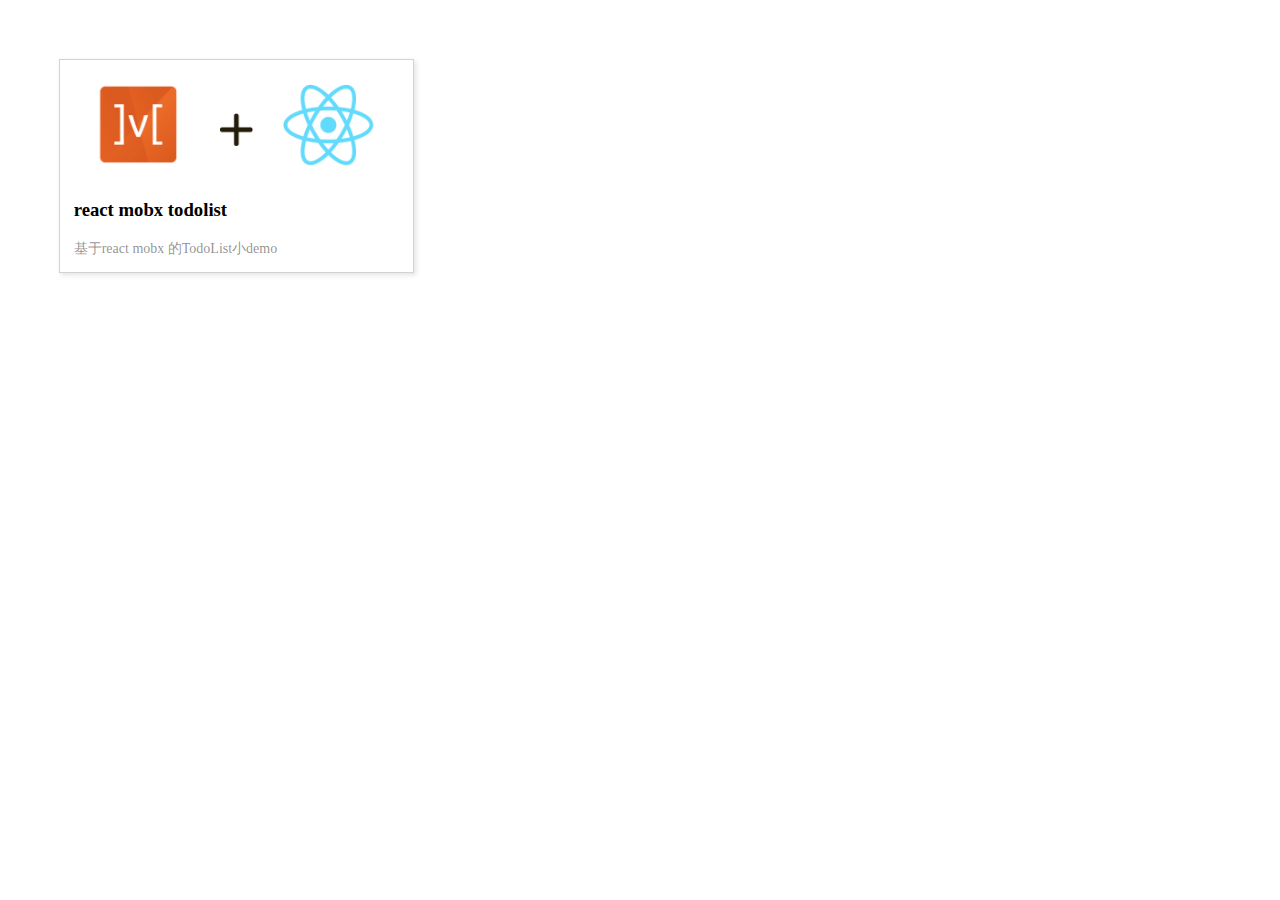
==== commit 133d8f4e: "index" ====
--- a/index.html
+++ b/index.html
@@ -1 +1,29 @@
-<!doctype html><html lang="en"><head><meta charset="utf-8"><meta name="viewport" content="width=device-width,initial-scale=1,shrink-to-fit=no"><meta name="theme-color" content="#000000"><link rel="manifest" href="/manifest.json"><link rel="shortcut icon" href="/favicon.ico"><title>React App</title><link href="/static/css/main.332f586c.css" rel="stylesheet"></head><body><noscript>You need to enable JavaScript to run this app.</noscript><div id="root"></div><script type="text/javascript" src="/static/js/main.25bb0b72.js"></script></body></html>+<!DOCTYPE html>
+<html lang="en">
+
+<head>
+  <meta charset="UTF-8">
+  <meta name="viewport" content="width=device-width, initial-scale=1.0">
+  <meta http-equiv="X-UA-Compatible" content="ie=edge">
+  <title>DEMOS</title>
+  <link href="./index.css" rel="stylesheet" />
+  <script>
+    function link(url) {
+      window.open(url);
+    }
+  </script>
+</head>
+
+<body>
+  <div class="container">
+    <div class="card">
+      <div class="cardContent" onclick="link('/react-mobx')">
+        <img class="img" src="./img/mobx-react.png" />
+        <h3>react mobx todolist</h3>
+        <div class="desc">基于react mobx 的TodoList小demo</div>
+      </div>
+    </div>
+  </div>
+</body>
+
+</html>--- a/index.css
+++ b/index.css
@@ -0,0 +1,24 @@
+.container {
+  width: 100%;
+  padding: 2%;
+  cursor: pointer;
+}
+.card {
+  width: 28%;
+  margin: 2%;
+  float: left;
+  border: 1px solid lightgray;
+  box-shadow: 2px 2px 5px #33333324;
+  -moz-box-shadow: 2px 2px 5px #33333324;
+  -webkit-box-shadow: 2px 2px 5px #33333324;
+}
+.cardContent {
+  margin: 4%;
+}
+.img {
+  width: 100%;
+}
+.desc {
+  font-size: 14px;
+  color: rgba(0,0,0,0.45);
+}